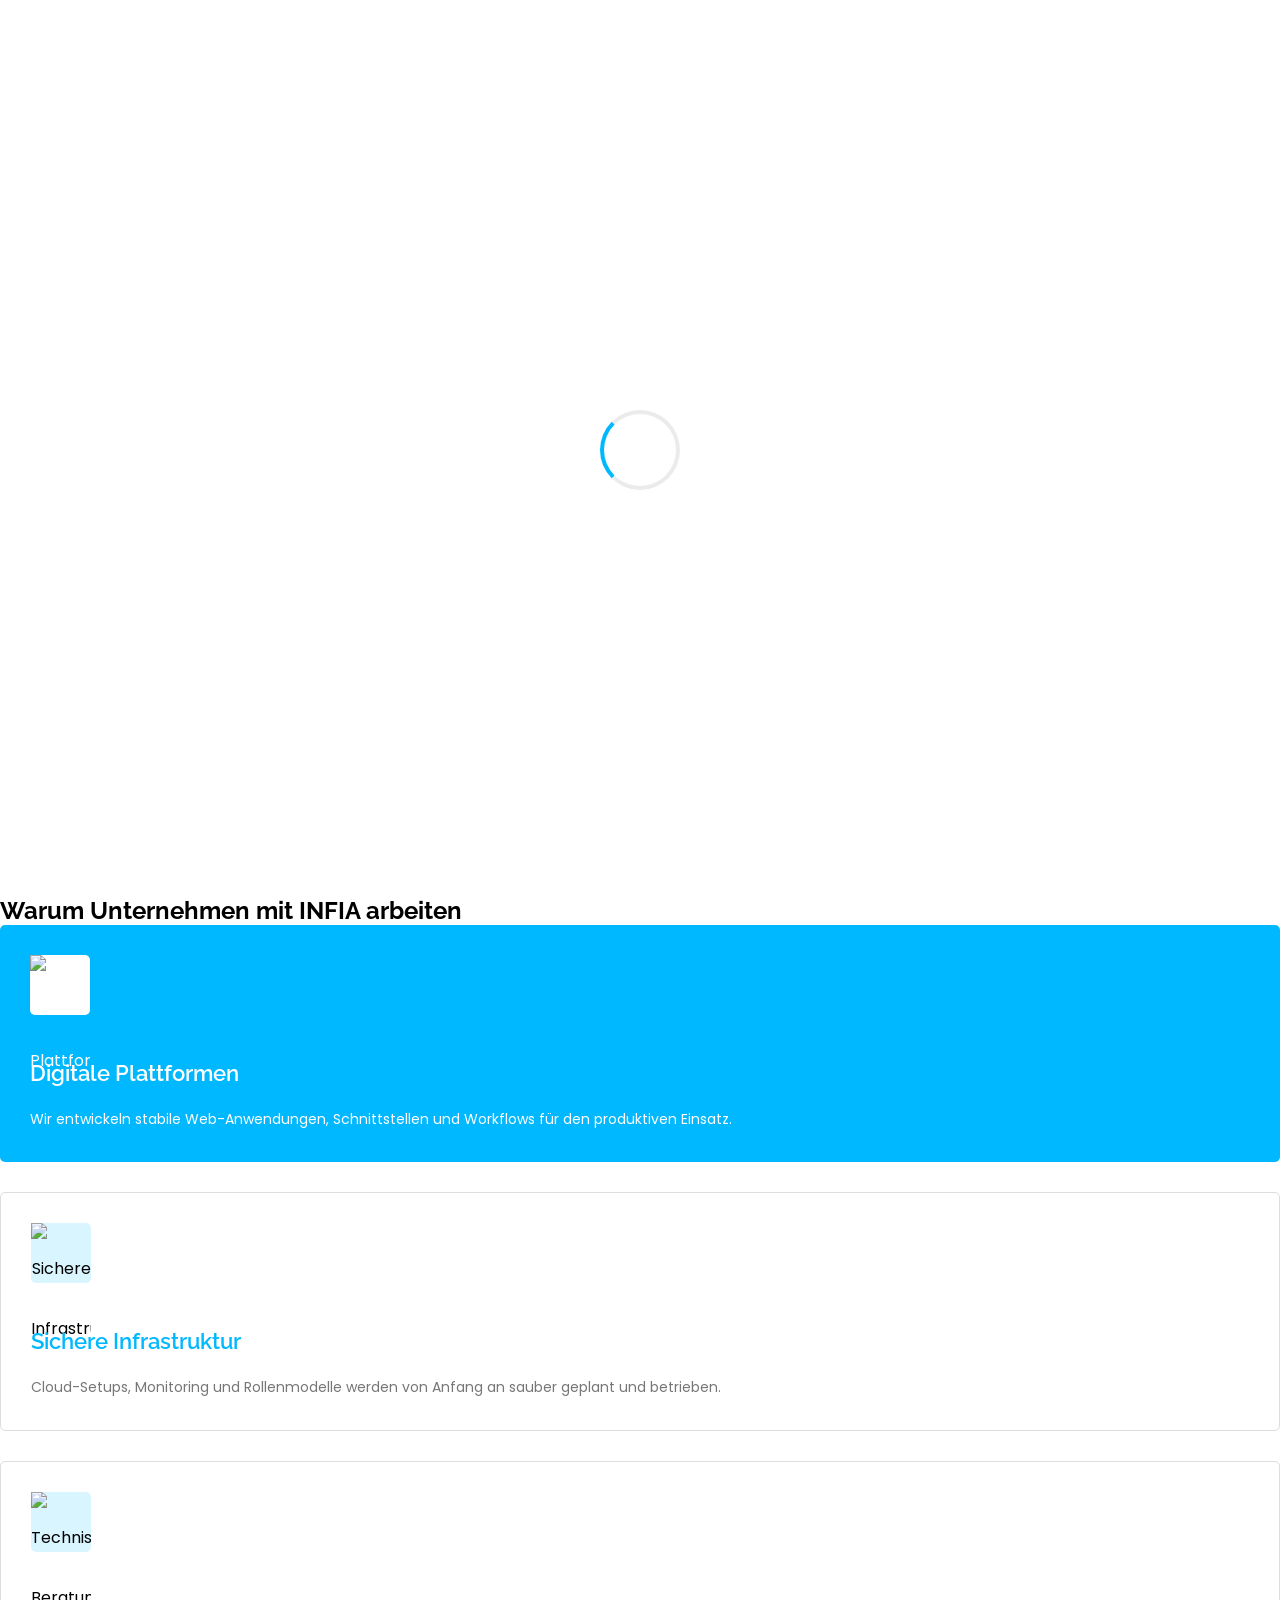
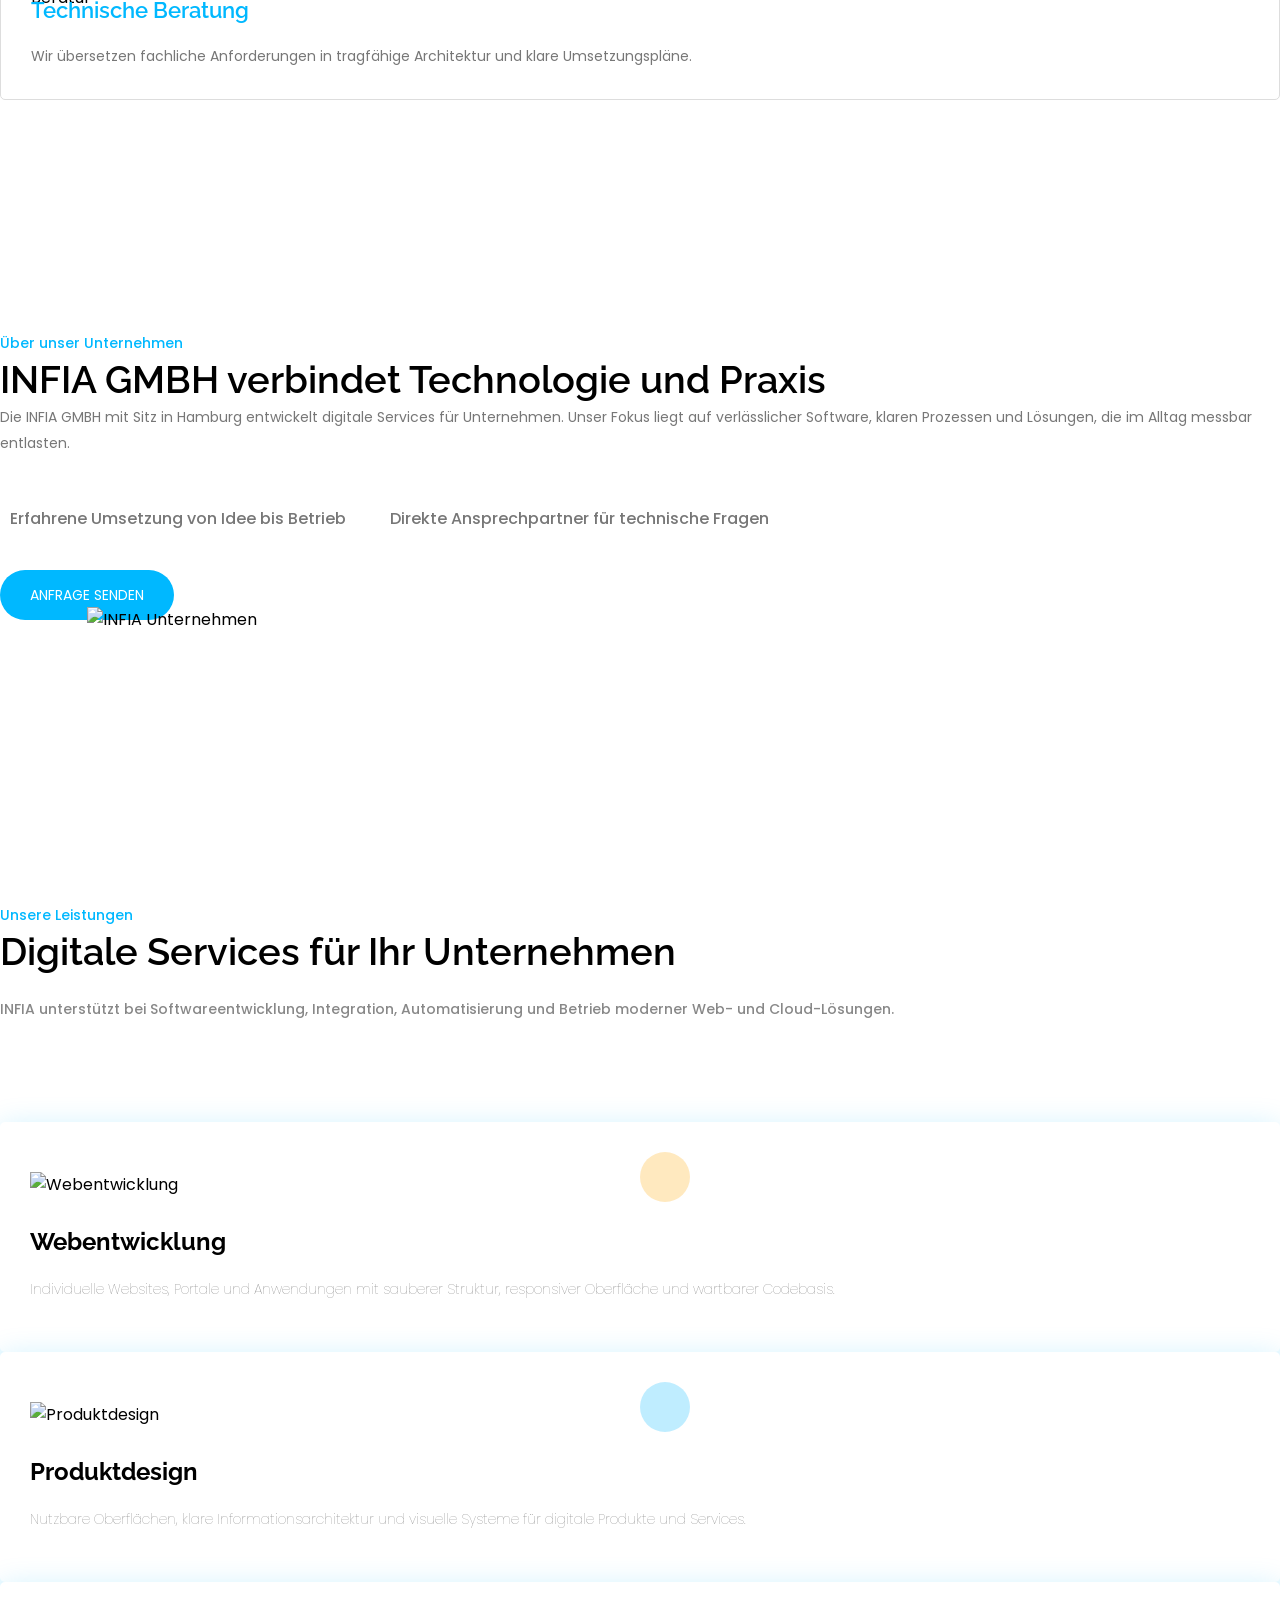
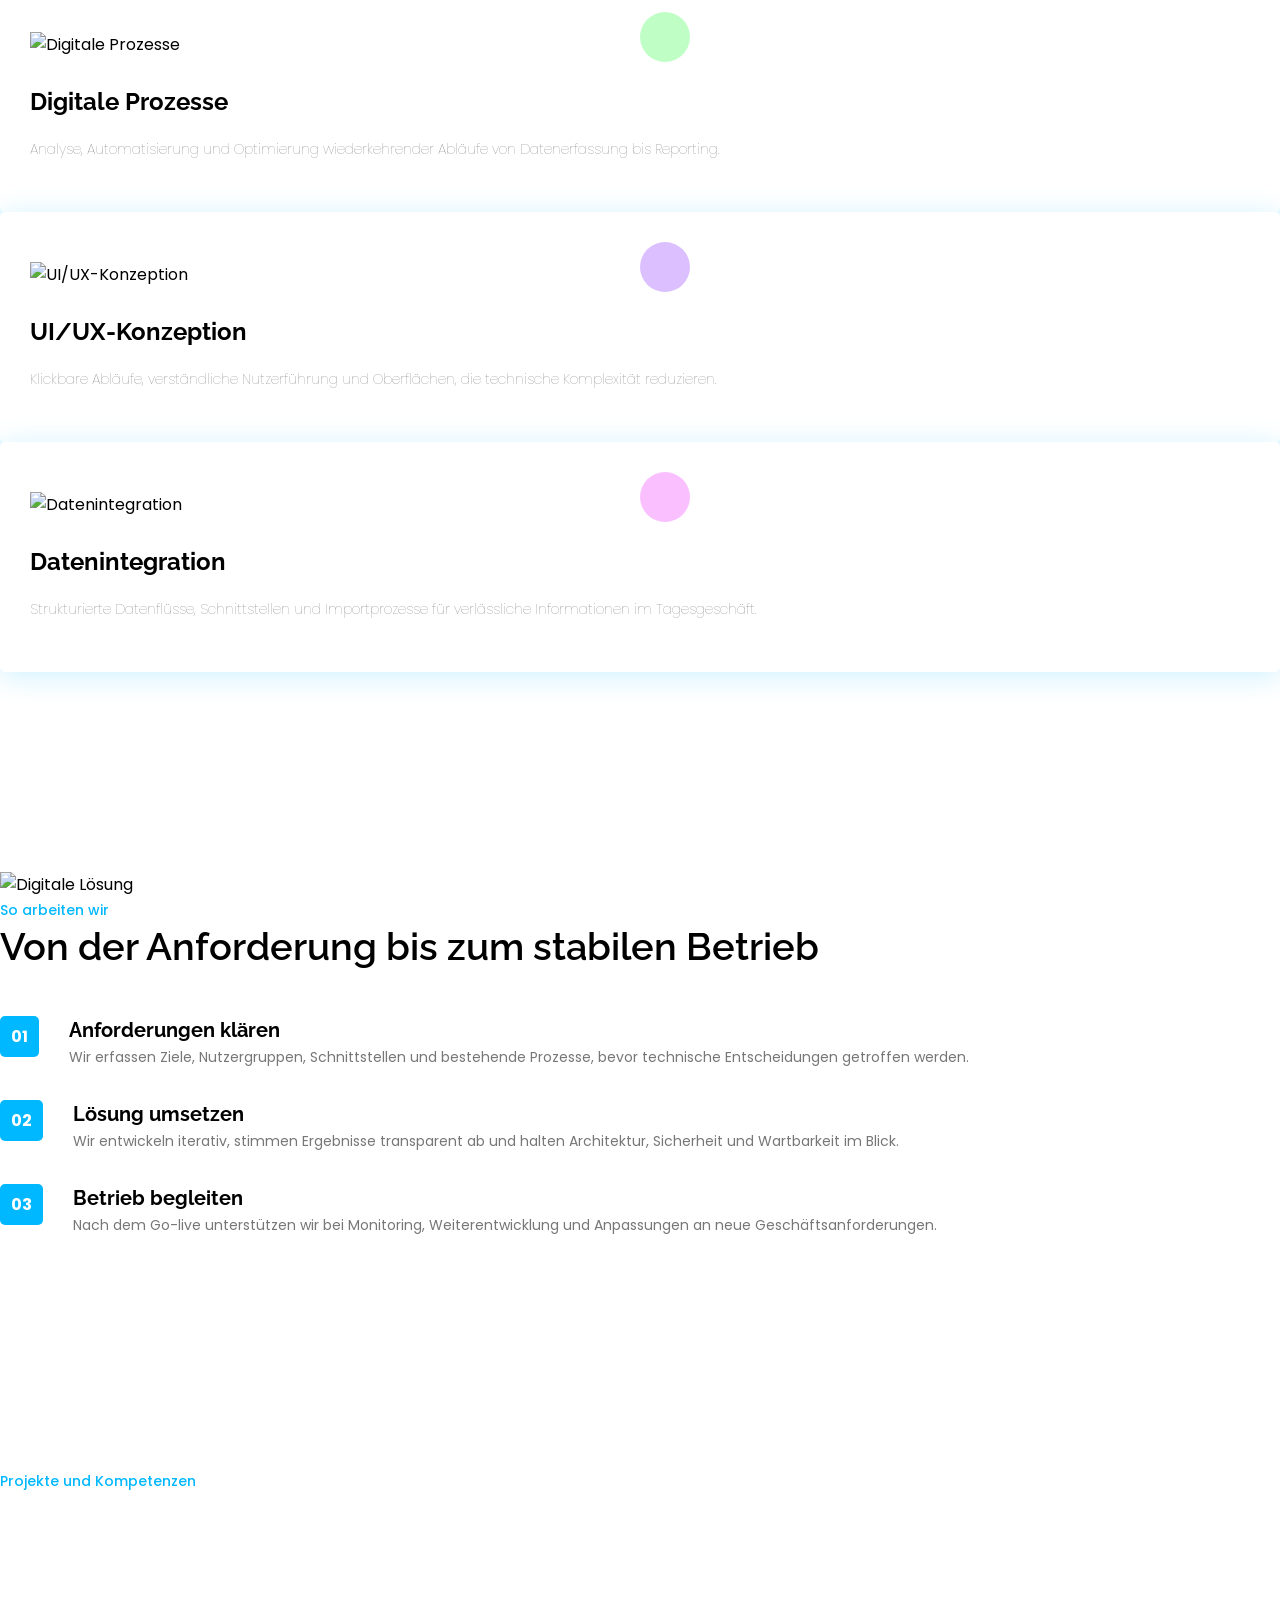
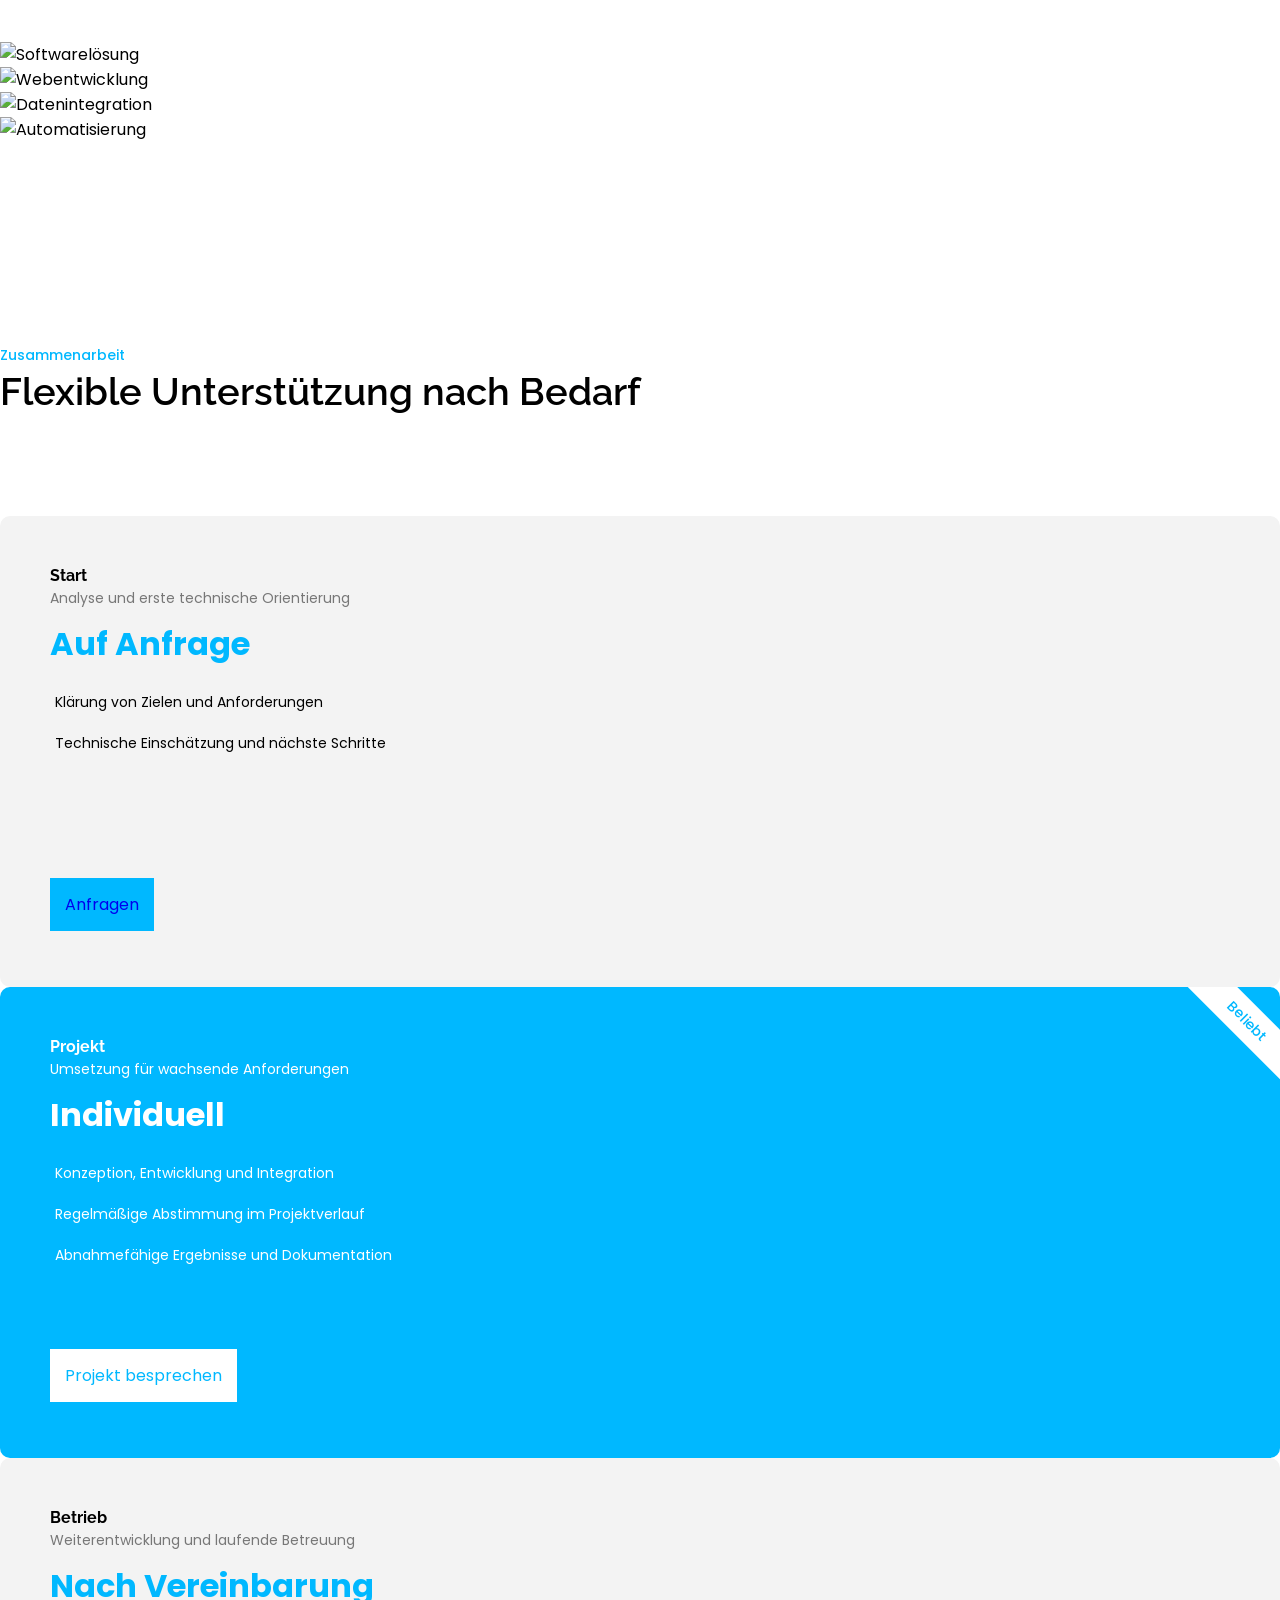
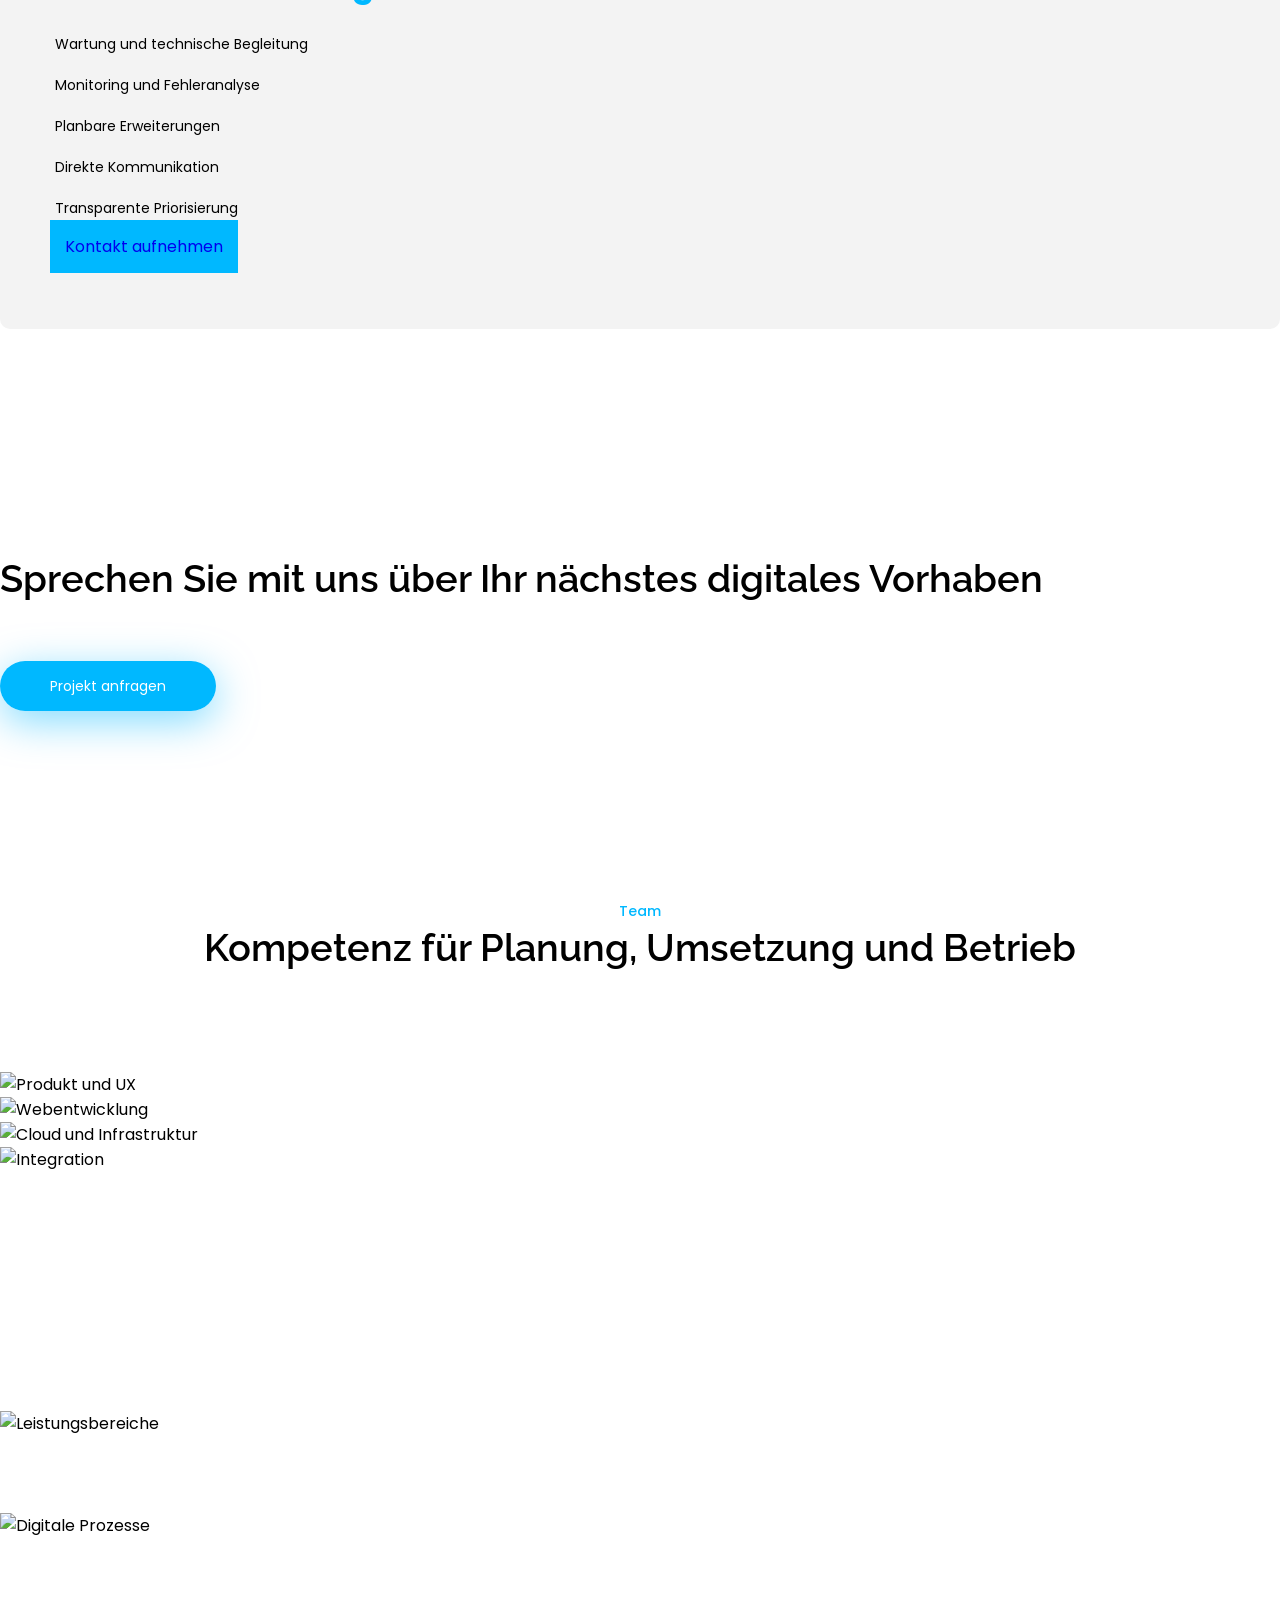
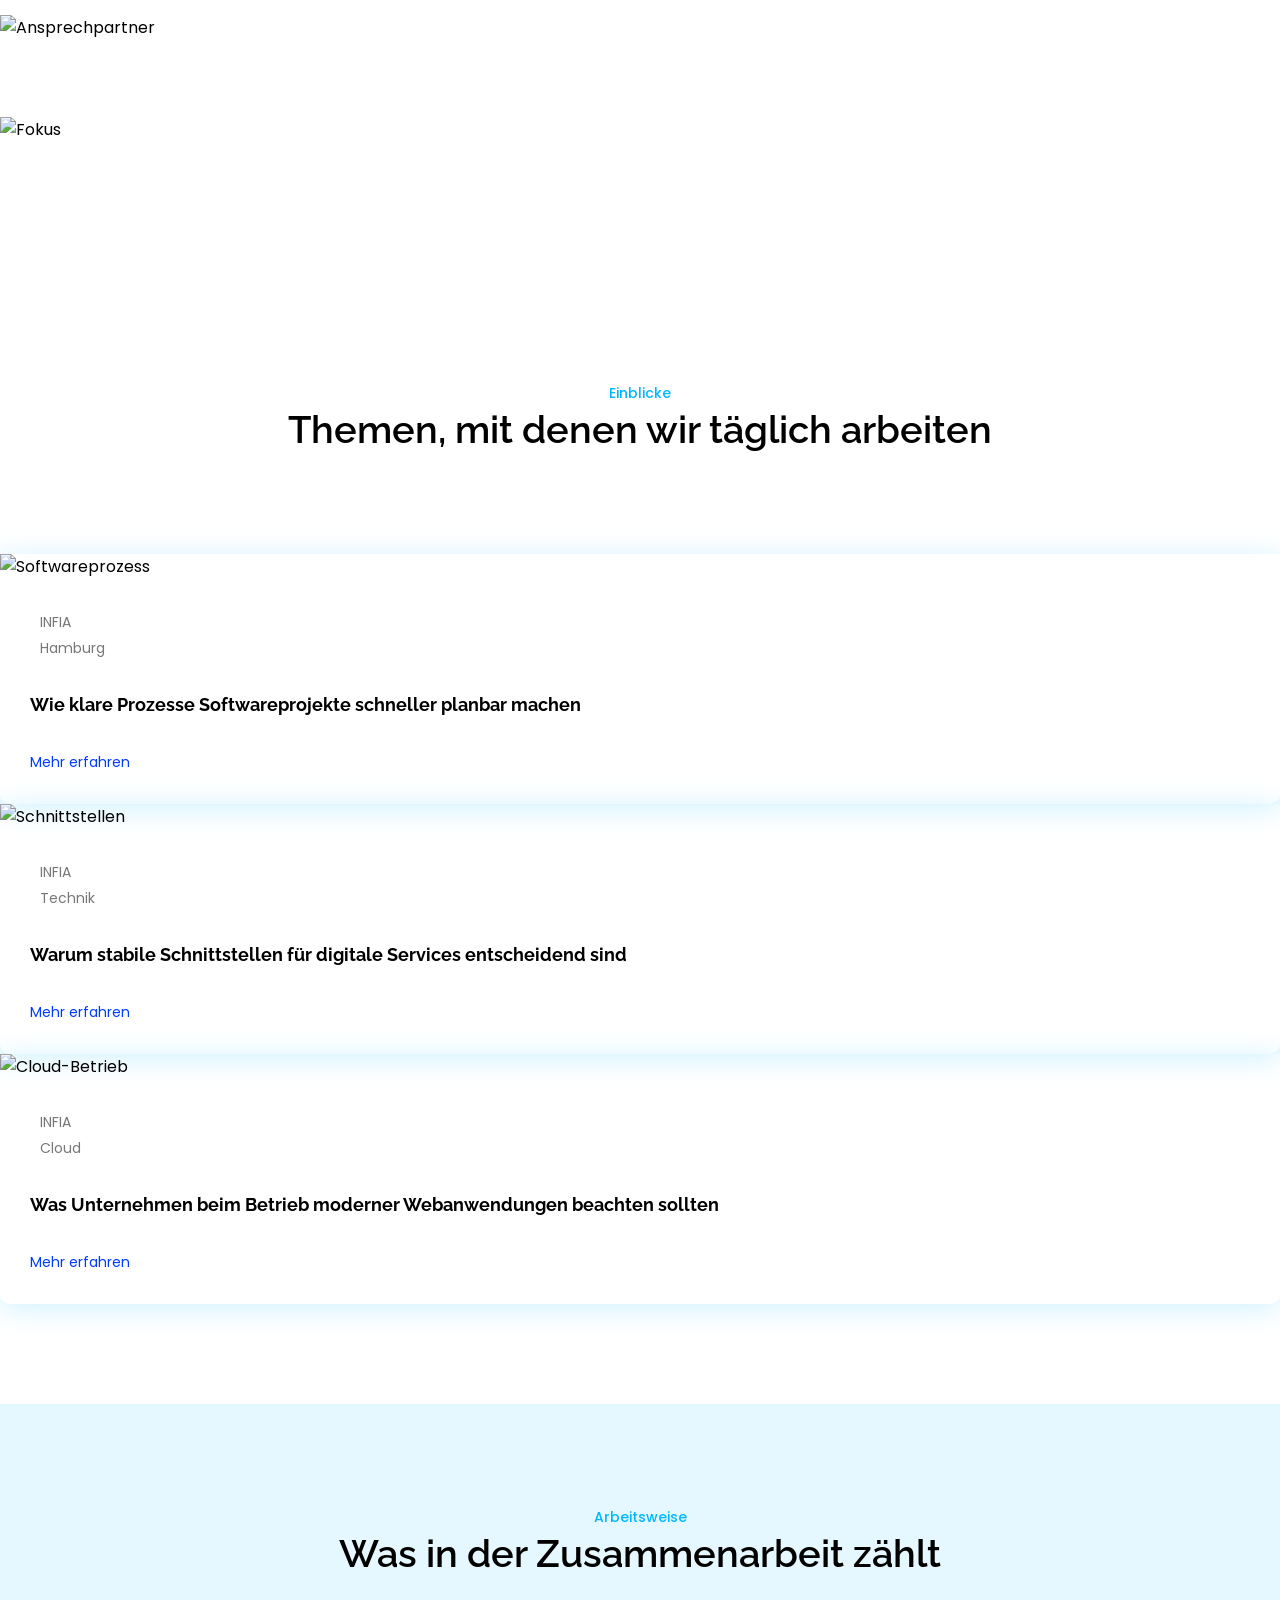
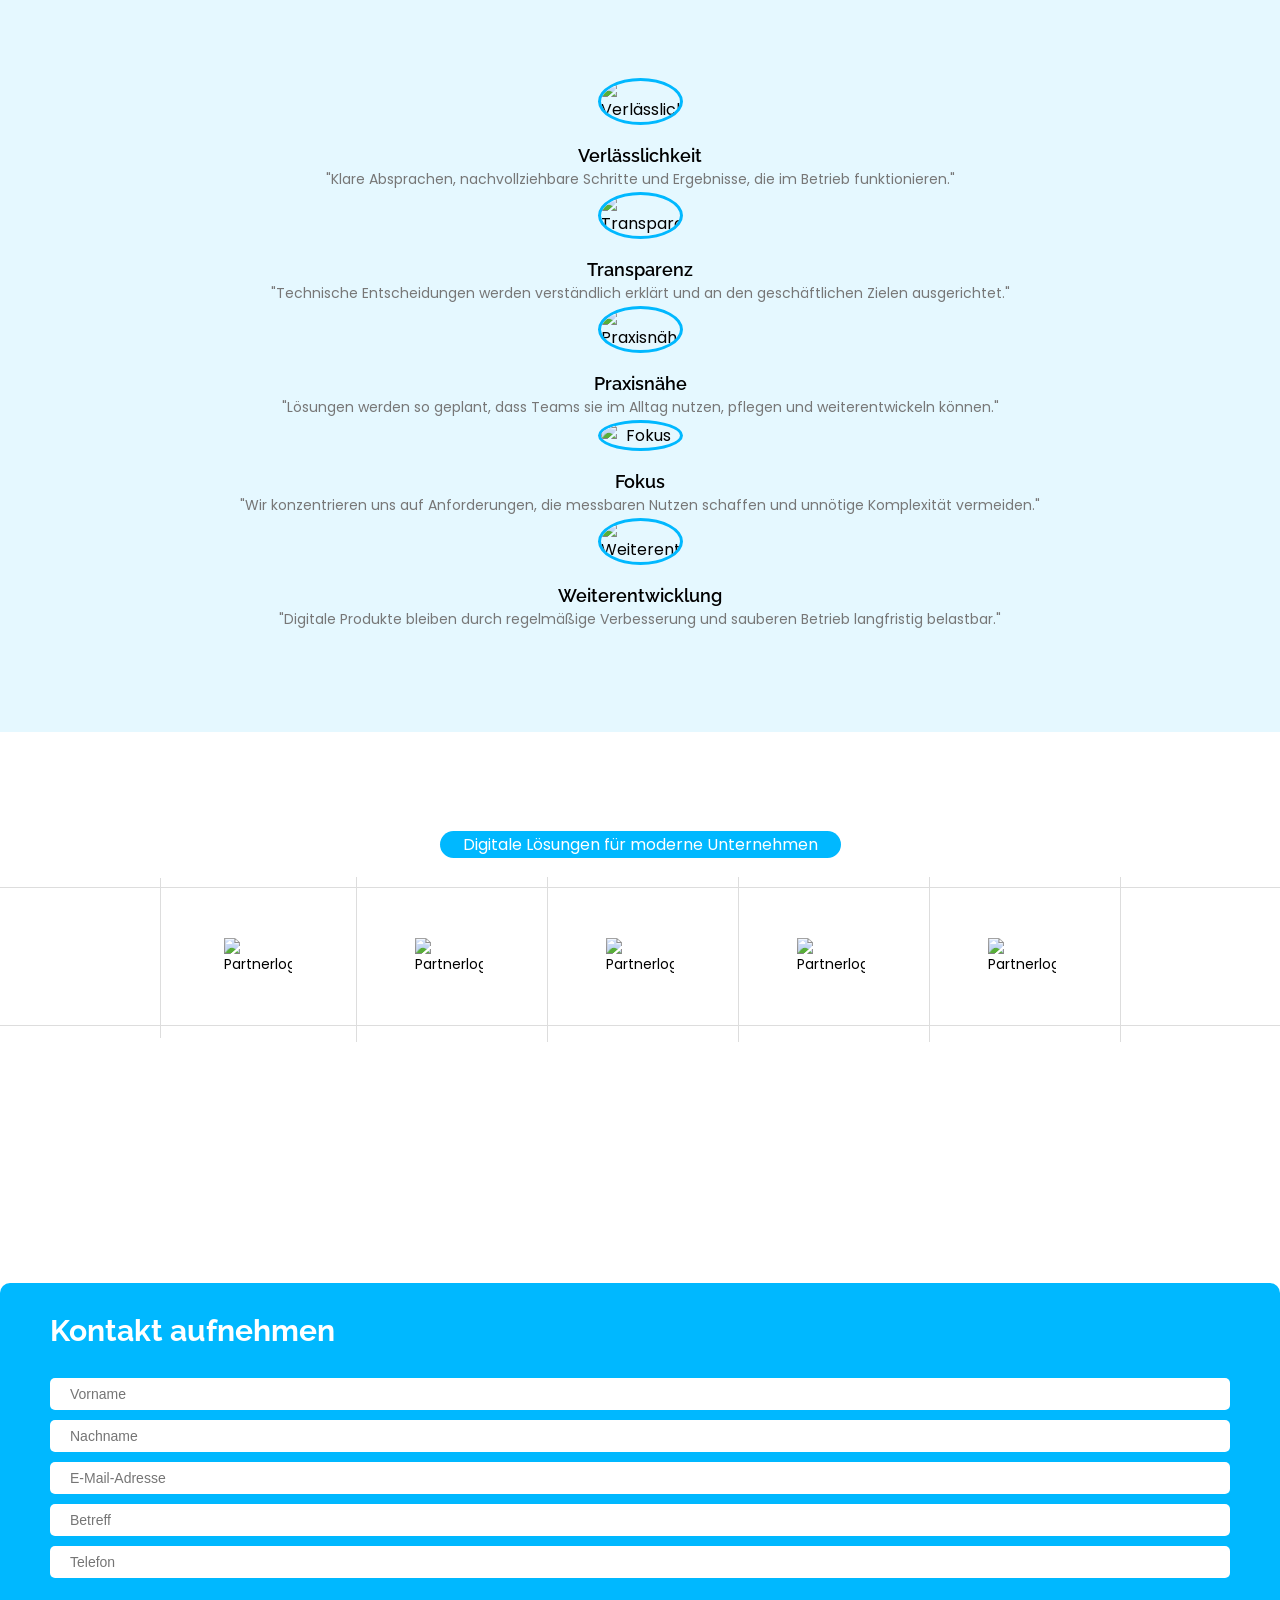
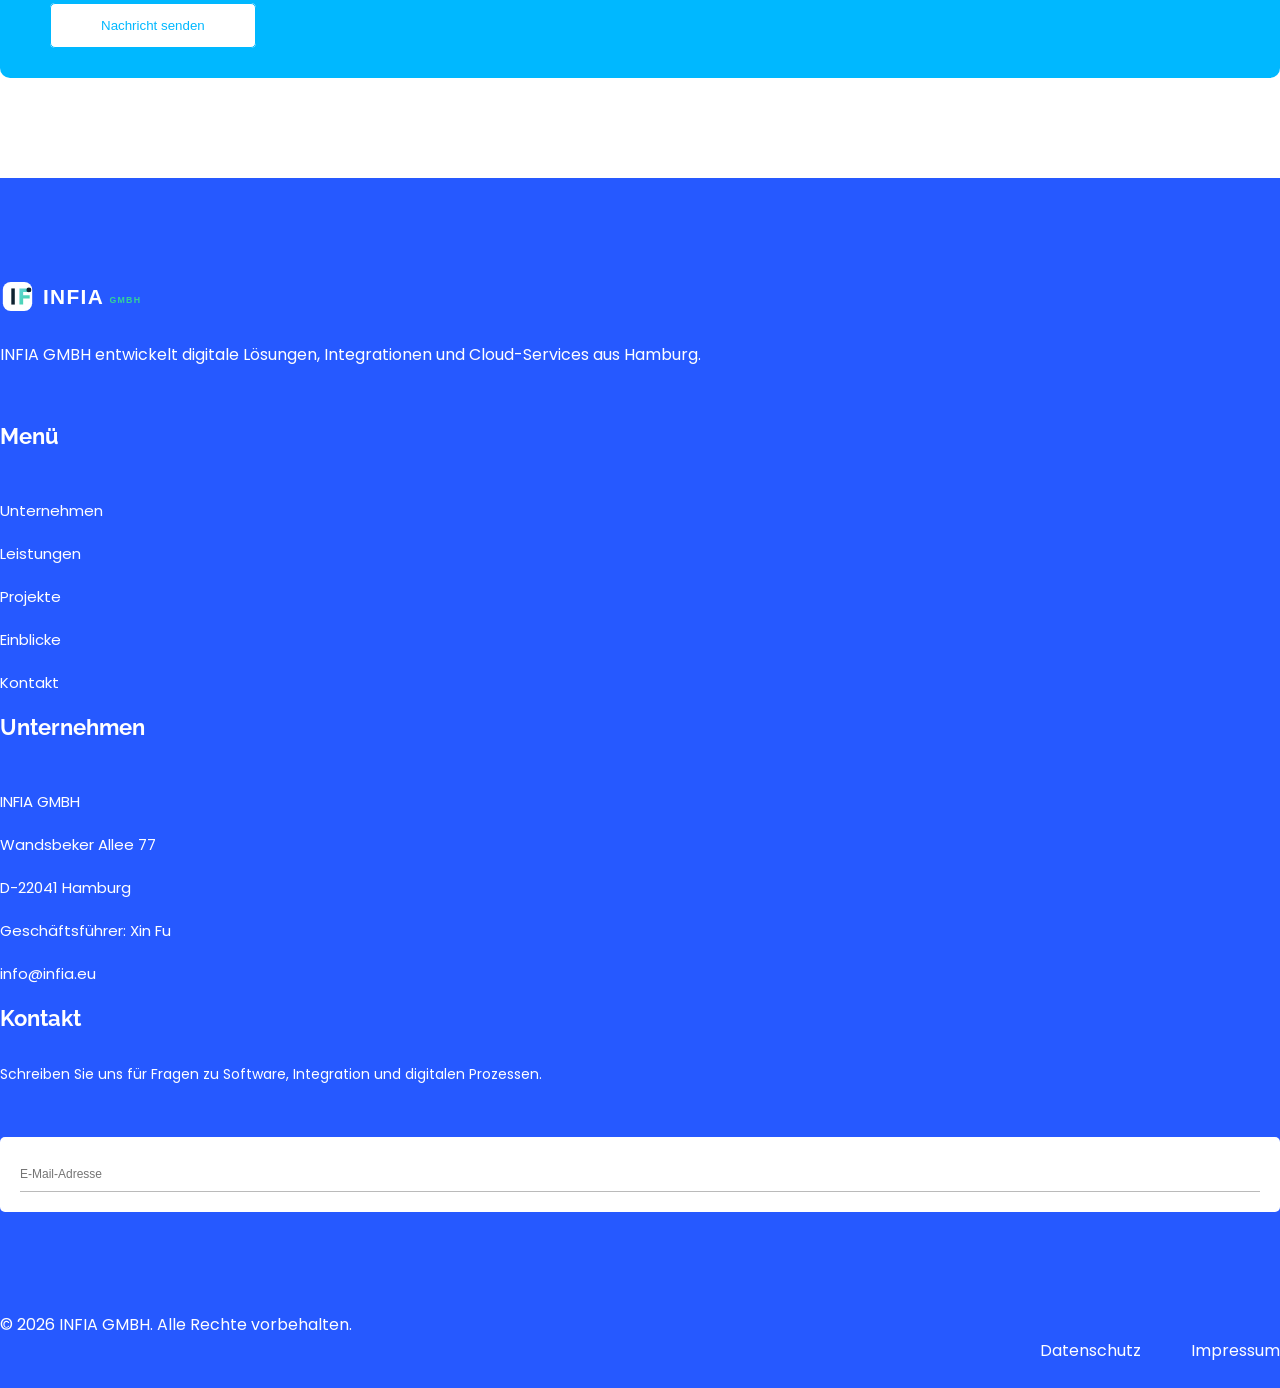
==== index.html @ f00751f2 "better" ====
<!DOCTYPE html>
<html lang="de">
	<head>
		<!-- Meta -->
		<meta charset="utf-8">
		<meta http-equiv="X-UA-Compatible" content="IE=edge">
		<meta name="viewport" content="width=device-width, initial-scale=1.0">
		<meta name="description" content="INFIA GMBH aus Hamburg entwickelt digitale Lösungen, Integrationen und Cloud-Services für moderne Unternehmensprozesse.">
		<meta name="keywords" content="INFIA GMBH, INFIA, IT Services, Softwareentwicklung, Hamburg">
		<meta name="author" content="INFIA GMBH">
		<title>INFIA GMBH | Digitale Lösungen aus Hamburg</title>
	    <link rel="icon" type="image/svg+xml" href="assets/img/favicon-infia.svg">
		<link rel="stylesheet" href="assets/css/bootstrap.min.css">
		<link rel="stylesheet" href="assets/css/owl.carousel.min.css">
		<link rel="stylesheet" href="assets/css/owl.theme.default.min.css">
		<link rel="stylesheet" href="assets/css/animate.min.css">
		<link rel="stylesheet" href="assets/font-awesome/css/all.min.css">
		<link rel="stylesheet" href="assets/css/lightbox.min.css">
		<link rel="stylesheet" href="assets/css/magnific-popup.css">
		<link rel="stylesheet" href="assets/css/responsive.css">
		<link rel="stylesheet" href="assets/css/style.css">
	</head>

 <body data-spy="scroll" data-offset="80">

	<!-- START PRELOADER -->
	<div class="preloader">
		<div class="status">
			<div class="status-mes"></div>
		</div>
	</div>
	 <!--  END PRELOADER -->

    <!-- navbar start -->
    <div class="navbar-section">
        <div class="container">
            <div class="row">
                <div class="top-bar">
                    <div class="col-md-8">
                        <div class="first-part">
                            <ul class="call">
                                <li>
                                    <p><i class="fa-solid fa-globe"></i> www.infia.eu</p>
                                </li>
                            </ul>
                            <ul class="map">
                                <li>
                                    <p><i class="fa-solid fa-location-dot"></i> Wandsbeker Allee 77, 22041 Hamburg</p>
                                </li>
                            </ul>
                            <ul class="map">
                                <li>
                                    <p><i class="fa-solid fa-envelope"></i> info@infia.eu</p>
                                </li>
                            </ul>
                        </div>
                    </div>
                    <div class="col-md-4">
                        <div class="second-part">
                            <ul class="icon">
                                <li>
                                    <p>Kontakt:</p>
                                </li>
                                <li>
                                     <a href="mailto:info@infia.eu"><i class="fa-solid fa-envelope"></i></a>
                                </li>
                                <li>
                                   <a href="https://www.infia.eu"><i class="fa-solid fa-globe"></i></a>
                                </li>
                                <li>
                                     <a href="#contact"><i class="fa-solid fa-location-dot"></i></a>
                                </li>
                            </ul>
                        </div>
                    </div>
                </div>
            </div>
        </div>
        <header class="header">
			<nav class="navbar navbar-expand-lg">
				<div class="container nav-bg">
					<a class="navbar-brand" href="index.html"><img src="assets/img/logo-infia.svg" alt="INFIA GMBH"></a>
					<button class="navbar-toggler" type="button" data-bs-toggle="collapse" data-bs-target="#navbarNav" aria-controls="navbarNav" aria-expanded="false" aria-label="Toggle navigation">
					  <span class="navbar-toggler-icon"></span>
					</button>
					<div class="collapse navbar-collapse" id="navbarNav">
					  <ul class="navbar-nav main_menu ms-auto">
						<li class="nav-item">
							<a class="nav-link" href="#hero_area" data-bs-toggle="collapse" data-bs-target=".navbar-collapse.show">Startseite</a>
						</li>
						<li class="nav-item">
							<a class="nav-link" href="#about-us" data-bs-toggle="collapse" data-bs-target=".navbar-collapse.show">Unternehmen</a>
						</li>
						
						<li class="nav-item">
							<a class="nav-link" href="#services" data-bs-toggle="collapse" data-bs-target=".navbar-collapse.show">Leistungen</a>
						</li>
						
						<li class="nav-item">
							<a class="nav-link" href="#portfolio" data-bs-toggle="collapse" data-bs-target=".navbar-collapse.show">Projekte</a>
						</li>
						
						<li class="nav-item">
							<a class="nav-link" href="#team" data-bs-toggle="collapse" data-bs-target=".navbar-collapse.show">Team</a>
						</li>
						
						<li class="nav-item">
							<a class="nav-link" href="#blog" data-bs-toggle="collapse" data-bs-target=".navbar-collapse.show">Einblicke</a>
						</li>
						
						<li class="nav-item">
							<a class="nav-link" href="#contact" data-bs-toggle="collapse" data-bs-target=".navbar-collapse.show">Kontakt</a>
						</li>
						</ul>
					</div>
					<a href="#" class="humber_menu">
						<img src="assets/img/humbergar.png" alt="Menü öffnen">
					</a>
				</div>
			</nav>
        </header>
		
		<div class="layer-drop"></div>
		<!--Appointment Box-->
		<div class="appointment-wrapper">
			<div class="appoint-box">
				<div class="cross-icon"><i class="fa-regular fa-circle-xmark"></i></div>
				<div class="title">
					<a class="site-logo site-title" href="index.html"><img src="assets/img/logo-infia.svg" alt="INFIA GMBH"></a>
					<div class="separator"></div>
				</div>
				<div class="contact-icon">
					<div class="single-contact">
						<h5>Unternehmenssitz</h5>
						<ul>
							<li><a href="#contact"><i class="fa fa-map"></i><span>Wandsbeker Allee 77, D-22041 Hamburg</span></a></li>
							<li><a href="https://www.infia.eu"><i class="fa fa-globe"></i><span>www.infia.eu</span></a></li>
							<li><a href="mailto:info@infia.eu"><i class="fa fa-envelope"></i><span>info@infia.eu</span></a></li>
						</ul>
					</div>
					<div class="quote-icons">
						<h5>Direktkontakt</h5>
						<ul>
							<li><a href="mailto:info@infia.eu"><i class="fa-solid fa-envelope"></i></a></li>
							<li><a href="https://www.infia.eu"><i class="fa-solid fa-globe"></i></a></li>
						</ul>
					</div>
				</div>
				<div class="row form-row">
					<form id="contactForm" method="POST" action="assets/contact.php" class="contact-form">
						<div class="col-md-12 inner-column col-sm-12 col-xs-12">
							<input type="text" id="name" name="name" class="form-control" placeholder="Name" required data-error="Bitte geben Sie Ihren Namen ein">
							<div class="help-block with-errors"></div>
							<input type="email" class="email form-control" id="email" name="email" placeholder="E-Mail" required data-error="Bitte geben Sie Ihre E-Mail-Adresse ein">
							<div class="help-block with-errors"></div>
							<input type="text" id="msg_subject" name="subject" class="form-control" placeholder="Betreff" required data-error="Bitte geben Sie einen Betreff ein">
							<div class="help-block with-errors"></div>
						</div>
						<div class="col-md-12 inner-column col-sm-12 col-xs-12">
							<textarea id="message" name="message" rows="7" placeholder="Nachricht" class="form-control" required data-error="Bitte schreiben Sie Ihre Nachricht"></textarea>
							<div class="help-block with-errors"></div>
							<div class="actions">
								<button class="form-button appoint_btn"><span class="btn-text">Senden</span></button>
							</div>
							<div id="msgSubmit" class="h3 hidden"></div> 
							<div class="clearfix"></div>
						</div>   
					</form>
				</div>
			</div>
		</div>
    </div>
    <!-- navbar end -->

    <!-- hero section start -->
    <div id="hero_area" class="hero-section">
        <div class="hero-section-text">
            <div class="big-title">
                <h3>DIGITALE LÖSUNGEN AUS HAMBURG</h3>
                <h1>Software, Cloud und <br> Prozesse für Ihr Wachstum</h1>
            </div>

            <a href="#about-us" class="slider_btn">
                Mehr erfahren
            </a>

        </div>
    </div>
    <!-- hero section end  -->

    <!-- feature section start  -->
    <section id="feature-section" class="section_padding">
        <div class="container">
            <div class="row">
                <div class="col-lg-3 col-sm-6">
                    <div class="section-title feature-title">
						<p><i class="fa-solid fa-arrow-right"></i> <i class="fa-solid fa-grip-lines-vertical"></i>
							Warum INFIA</p>
							
                        <h1>Warum Unternehmen mit INFIA arbeiten</h1>
                    </div>
                </div>
                 <div class="col-lg-3 col-sm-6">
                    <div class="feature-card active-feature-card">
                        <div class="feature_icon active">
                            <img src="assets/img/feature/1.png" alt="Digitale Plattformen">
                        </div>
                        <div class="feature_text">
                            <h5 class="active-feature-card-title">Digitale Plattformen</h5>
                            <p class="feature-card-text">Wir entwickeln stabile Web-Anwendungen, Schnittstellen und Workflows für den produktiven Einsatz.</p>
                        </div>
                    </div>
                </div>
                 <div class="col-lg-3 col-sm-6">
                    <div class="feature-card">
                        <div class="feature_icon">
                            <img src="assets/img/feature/2.png" alt="Sichere Infrastruktur">
                        </div>
                        <div class="feature_text">
                            <h5 class="feature-card-title">Sichere Infrastruktur</h5>
                            <p class="feature-card-text">Cloud-Setups, Monitoring und Rollenmodelle werden von Anfang an sauber geplant und betrieben.</p>
                        </div>
                    </div>
                </div>
                <div class="col-lg-3 col-sm-6">
                    <div class="feature-card">
                        <div class="feature_icon">
                            <img src="assets/img/feature/3.png" alt="Technische Beratung">
                        </div>
                        <div class="feature_text">
                            <h5 class="feature-card-title">Technische Beratung</h5>
                            <p class="feature-card-text">Wir übersetzen fachliche Anforderungen in tragfähige Architektur und klare Umsetzungspläne.</p>
                        </div>
                    </div>
                </div>
            </div>
        </div>
    </section>
    <!-- feature section end -->

    <!-- about secton start -->
    <section id="about-us" class="section_padding">
        <div class="container">
            <div class="row">
                <div class="col-lg-6 col-sm-12">
                    <div class="section-title about-title">
						<p><i class="fa-solid fa-arrow-right"></i> <i class="fa-solid fa-grip-lines-vertical"></i>
							Über unser Unternehmen</p>
                        <h2>INFIA GMBH verbindet Technologie und Praxis</h2>
                    </div>
                    <div class="about-text">
                        <p>Die INFIA GMBH mit Sitz in Hamburg entwickelt digitale Services für Unternehmen. Unser Fokus liegt auf verlässlicher Software, klaren Prozessen und Lösungen, die im Alltag messbar entlasten.</p>
                    </div>

                    <div class="about-us-icon">
                        <ul class="about-icon">
                            <li class="icon-1">
                                <i class="fa-solid fa-briefcase"></i>
                            </li>
                            <li class="about-icon-title">
                                <p>Erfahrene Umsetzung von Idee bis Betrieb</p>
                            </li>
                        </ul>

                        <ul class="about-icon">
                            <li class="icon-2">
                                <i class="fa-solid fa-circle-question"></i>
                            </li>
                            <li class="about-icon-title">
                                <p>Direkte Ansprechpartner für technische Fragen</p>
                            </li>
                        </ul>
                    </div>
                    <div class="about-us-button">
                        <a href="#contact" class="about-button">ANFRAGE SENDEN</a>
                    </div>
                </div>
				
                <div class="col-lg-6 col-sm-12">
                    <div class="about-bg">
                        <img src="assets/img/about-bg.png" alt="INFIA Unternehmen">
                        <a href="#" class="about_video">
                            <div class="play_btn" id="playButton">
								<svg xmlns="http://www.w3.org/2000/svg" width="61"
                                    height="61" viewBox="0 0 61 61" fill="none">
                                    <path
                                        d="M7.41254 49.6712C5.51254 47.4601 3.98754 44.9978 2.83754 42.2842C1.68754 39.5707 0.962537 36.7064 0.662537 33.6913H6.81254C7.11254 35.9023 7.66254 37.9998 8.46254 39.9837C9.26254 41.9677 10.3125 43.7898 11.6125 45.4501L7.41254 49.6712ZM0.662537 27.6611C1.06254 24.6461 1.81254 21.7817 2.91254 19.0682C4.01254 16.3546 5.51254 13.8923 7.41254 11.6812L11.6125 15.9023C10.3125 17.5606 9.26254 19.3827 8.46254 21.3687C7.66254 23.3546 7.11254 25.4521 6.81254 27.6611H0.662537ZM27.5125 60.6762C24.5125 60.3747 21.6755 59.6461 19.0015 58.4903C16.3275 57.3345 13.8645 55.8521 11.6125 54.043L15.8125 49.6712C17.5625 50.9777 19.4005 52.0581 21.3265 52.9124C23.2525 53.7667 25.3145 54.3446 27.5125 54.6461V60.6762ZM15.9625 11.6812L11.6125 7.30937C13.8625 5.50033 16.3255 4.01792 19.0015 2.86214C21.6775 1.70636 24.5645 0.977716 27.6625 0.676208V6.70636C25.4125 7.00787 23.3125 7.58576 21.3625 8.44003C19.4125 9.2943 17.6125 10.3747 15.9625 11.6812ZM23.1625 44.244V17.1084L44.1625 30.6762L23.1625 44.244ZM33.6625 60.6762V54.6461C39.7125 53.7918 44.7255 51.1033 48.7015 46.5807C52.6775 42.0581 54.6645 36.7566 54.6625 30.6762C54.6625 24.5958 52.6745 19.2943 48.6985 14.7717C44.7225 10.2491 39.7105 7.56063 33.6625 6.70636V0.676208C41.3625 1.53048 47.7875 4.79681 52.9375 10.4752C58.0875 16.1536 60.6625 22.8873 60.6625 30.6762C60.6625 38.4652 58.0875 45.1988 52.9375 50.8772C47.7875 56.5556 41.3625 59.8219 33.6625 60.6762Z"
                                        fill="white" />
                                </svg>
							</div>
                        </a>
                    </div>
                </div>
            </div>
        </div>
    </section>
    <!-- about secton end -->

    <!-- service section start  -->
    <section id="services" class="section_padding">
        <div class="container">
            <div class="row">
				<div class="col-lg-4 col-md-6 col-col-12">
                    <div class="section-title service-section-title">
						<p>
							<i class="fa-solid fa-arrow-right"></i>
							<i class="fa-solid fa-grip-lines-vertical"></i>
							Unsere Leistungen
						</p>
                        <h2>Digitale Services für Ihr Unternehmen</h2>
                        <p class="section-text">INFIA unterstützt bei Softwareentwicklung, Integration, Automatisierung und Betrieb moderner Web- und Cloud-Lösungen.</p>
                    </div>
                </div>
				
                <div class="col-lg-4 col-md-6 col-col-12">
                    <div class="service-card">
                        <div class="service-img circle_bg_1 d-flex align-items-center justify-content-center">
                            <img src="assets/img/service/1.png" alt="Webentwicklung">
                        </div>
                        <div class="feature_text">
                            <div class="service-card-title text-center">
                                <h5>Webentwicklung</h5>
                            </div>

                            <p class="service-card-text text-center">
                                Individuelle Websites, Portale und Anwendungen mit sauberer Struktur, responsiver Oberfläche und wartbarer Codebasis.
                            </p>
                        </div>
                    </div>
                </div>
               <div class="col-lg-4 col-md-6 col-col-12">
                    <div class="service-card">
                        <div class="service-img  circle_bg_2  d-flex align-items-center justify-content-center">
                            <img src="assets/img/service/2.png" alt="Produktdesign">
                        </div>
                        <div class="feature_text">
                            <div class="service-card-title text-center">
                                <h5>Produktdesign</h5>
                            </div>

                            <p class="service-card-text text-center">
                                Nutzbare Oberflächen, klare Informationsarchitektur und visuelle Systeme für digitale Produkte und Services.
                            </p>
                        </div>
                    </div>
                </div>

               <div class="col-lg-4 col-md-6 col-col-12">
                    <div class="service-card">
                        <div class="service-img  circle_bg_3 d-flex align-items-center justify-content-center">
                            <img src="assets/img/service/3.png" alt="Digitale Prozesse">
                        </div>
                        <div class="feature_text">
                            <div class="service-card-title text-center">
                                <h5>Digitale Prozesse</h5>
                            </div>
                            <p class="service-card-text text-center">
                                Analyse, Automatisierung und Optimierung wiederkehrender Abläufe von Datenerfassung bis Reporting.
                            </p>
                        </div>
                    </div>
                </div>

                <div class="col-lg-4 col-md-6 col-col-12">
                    <div class="service-card">
                        <div class="service-img  circle_bg_4 d-flex align-items-center justify-content-center">
                            <img src="assets/img/service/4.png" alt="UI/UX-Konzeption">
                        </div>
                        <div class="feature_text">
                            <div class="service-card-title text-center">
                                <h5>UI/UX-Konzeption</h5>
                            </div>
                            <p class="service-card-text text-center">
                                Klickbare Abläufe, verständliche Nutzerführung und Oberflächen, die technische Komplexität reduzieren.
                            </p>
                        </div>
                    </div>
                </div>

               <div class="col-lg-4 col-md-6 col-col-12">
                    <div class="service-card">
                        <div class="service-img  circle_bg_5 d-flex align-items-center justify-content-center">
                            <img src="assets/img/service/5.png" alt="Datenintegration">
                        </div>
                        <div class="feature_text">
                            <div class="service-card-title text-center">
                                <h5>Datenintegration</h5>
                            </div>
                            <p class="service-card-text text-center">
                                Strukturierte Datenflüsse, Schnittstellen und Importprozesse für verlässliche Informationen im Tagesgeschäft.
                            </p>
                        </div>
                    </div>
                </div>
            </div>
        </div>
    </section>
    <!-- service section end  -->

    <!-- solution section start -->
    <section id="solution-section" class="section_padding">
        <div class="container">
            <div class="row">
                <div class="col-lg-6 col-sm-12">
                    <div class="solution-bg">
                        <div class="solution-bg-border">
                            <img src="assets/img/solution-bg.png" alt="Digitale Lösung">
                            <div class="solution-img-box"></div>
                        </div>
                    </div>
                </div>
				
                 <div class="col-lg-6 col-sm-12">
                    <div class="section-title solution-section-title">
						<p><i class="fa-solid fa-arrow-right"></i> <i class="fa-solid fa-grip-lines-vertical"></i>
							So arbeiten wir</p>
                        <h2>Von der Anforderung bis zum stabilen Betrieb</h2>
                    </div>

                    <div class="solution-section-text">
                        <div class="quality-service-chart">
                            <ol>
                                <li>
                                    <div class="number">01</div>
                                    <div class="service-name">
                                        <h5>Anforderungen klären</h5>
                                        <p>
                                            Wir erfassen Ziele, Nutzergruppen, Schnittstellen und bestehende Prozesse, bevor technische Entscheidungen getroffen werden.
                                        </p>
                                    </div>
                                </li>
                                <li>
                                    <div class="number">02</div>
                                    <div class="service-name">
                                        <h5>Lösung umsetzen</h5>
                                        <p>
                                            Wir entwickeln iterativ, stimmen Ergebnisse transparent ab und halten Architektur, Sicherheit und Wartbarkeit im Blick.
                                        </p>
                                    </div>
                                </li>
                                <li>
                                    <div class="number">03</div>
                                    <div class="service-name">
                                        <h5>Betrieb begleiten</h5>
                                        <p>
                                            Nach dem Go-live unterstützen wir bei Monitoring, Weiterentwicklung und Anpassungen an neue Geschäftsanforderungen.
                                        </p>
                                    </div>
                                </li>
                            </ol>
                        </div>
                    </div>
                </div>
            </div>
        </div>
    </section>
    <!-- solution section end -->

    <!-- portfolio section start  -->
    <section id="portfolio" class="section_padding">
        <div class="container">
            <div class="section-title portfolio-section-title">
				<p><i class="fa-solid fa-arrow-right"></i> <i class="fa-solid fa-grip-lines-vertical"></i>
					Projekte und Kompetenzen</p>
                <h2>Digitale Lösungen mit klarem Nutzen</h2>
            </div>

            <div class="portfolio-images">
                <div class="row">
					<div class="col-lg-3 col-sm-6">
                        <div class="portfolio-card">
                            <div class="portfolio-card-overlay">
                              <a href="assets/img/port-1.png" data-lightbox="image-1" data-title="Projekt"><i class="fa-solid fa-search"></i></a>
                                <div class="overlay-text">
                                    <p>Softwarelösung</p>
                                    <p>Produktdesign</p>
                                </div>
                            </div>

                            <img src="assets/img/port-1.png" class="card-img-top" alt="Softwarelösung">
                        </div>
                    </div>
					
                    <div class="col-lg-3 col-sm-6">
                        <div class="portfolio-card">
                            <div class="portfolio-card-overlay ">
                                <a href="assets/img/port-2.png" data-lightbox="image-1" data-title="Projekt"><i class="fa-solid fa-search"></i></a>
                                <div class="overlay-text">
                                    <p>IT-Lösung</p>
                                    <p>Webentwicklung</p>
                                </div>
                            </div>

                            <img src="assets/img/port-2.png" class="card-img-top" alt="Webentwicklung">
                        </div>
                    </div> 
					
                    <div class="col-lg-3 col-sm-6">
                        <div class="portfolio-card">
                            <div class="portfolio-card-overlay ">
                                 <a href="assets/img/port-3.png" data-lightbox="image-1" data-title="Projekt"><i class="fa-solid fa-search"></i></a>
                                <div class="overlay-text">
                                    <p>Integration</p>
                                    <p>Datenprozesse</p>
                                </div>
                            </div>

                            <img src="assets/img/port-3.png" class="card-img-top" alt="Datenintegration">
                        </div>
                    </div>
					
					<div class="col-lg-3 col-sm-6">
                        <div class="portfolio-card">
                            <div class="portfolio-card-overlay ">
                                 <a href="assets/img/port-4.png" data-lightbox="image-1" data-title="Projekt"><i class="fa-solid fa-search"></i></a>
                                <div class="overlay-text">
                                    <p>Automatisierung</p>
                                    <p>Digitale Prozesse</p>
                                </div>
                            </div>
                            <img src="assets/img/port-4.png" class="card-img-top" alt="Automatisierung">
                        </div>
                    </div>
                </div>
            </div>
        </div>
    </section>
    <!-- portfolio section end -->

    <!-- price table section start -->
    <section id="pricing" class="section_padding">
		<div class="container">
			<div class="section-title price-table-title text-center">
				<p><i class="fa-solid fa-arrow-right"></i> <i class="fa-solid fa-grip-lines-vertical"></i>
					Zusammenarbeit</p>
				<h2>Flexible Unterstützung nach Bedarf</h2>
			</div>

			<div class="row">
				<div class="col-lg-4 col-sm-6">
					<div class="price-card">
						<div class="price-card-header">
							<h4>Start</h4>
							<p>Analyse und erste technische Orientierung</p>
							<p class="price">Auf Anfrage</p>
						</div>
						<div class="price-card-body">

							<ul class="list-unstyled basic_list">
								<li><i class="fa-regular fa-circle-check"></i>Klärung von Zielen und Anforderungen</li>
								<li><i class="fa-regular fa-circle-check"></i>Technische Einschätzung und nächste Schritte</li>
							</ul>
							<a href="#contact" class="btn btn-primary price-btn">Anfragen</a>
						</div>
					</div>
				</div>
				
				<div class="col-lg-4 col-sm-6">
					<div class="price-card active-price-card">
						<div class="price-card-header">
							<span class="featured">Beliebt</span>
							<h4>Projekt</h4>
							<p>Umsetzung für wachsende Anforderungen</p>
							<p class="price">Individuell</p>
						</div>
						<div class="price-card-body">
							<ul class="list-unstyled active-list-unstyled basic_list">
								<li><i class="fa-regular fa-circle-check"></i>Konzeption, Entwicklung und Integration</li>
								<li><i class="fa-regular fa-circle-check"></i>Regelmäßige Abstimmung im Projektverlauf</li>
								<li><i class="fa-regular fa-circle-check"></i>Abnahmefähige Ergebnisse und Dokumentation</li>
							</ul>
							<a href="#contact" class="btn btn-primary price-btn active-price-btn">Projekt besprechen</a>
						</div>
					</div>
				</div>
				
				<div class="col-lg-4 col-sm-6">
					<div class="price-card">
						<div class="price-card-header">
							<h4>Betrieb</h4>
							<p>Weiterentwicklung und laufende Betreuung</p>
							<p class="price">Nach Vereinbarung</p>
						</div>
						<div class="price-card-body">
							<ul class="list-unstyled basic_list">
								<li><i class="fa-regular fa-circle-check"></i>Wartung und technische Begleitung</li>
								<li><i class="fa-regular fa-circle-check"></i>Monitoring und Fehleranalyse</li>
								<li><i class="fa-regular fa-circle-check"></i>Planbare Erweiterungen</li>
								<li><i class="fa-regular fa-circle-check"></i>Direkte Kommunikation</li>
								<li><i class="fa-regular fa-circle-check"></i>Transparente Priorisierung</li>
							</ul>
							<a href="#contact" class="btn btn-primary price-btn">Kontakt aufnehmen</a>
						</div>
					</div>
				</div>
			</div>
        </div>
    </section>
    <!-- price table section start -->

    <!-- start appntment -->
    <section id="appontment">
        <div class="container appontment-container">
            <div class="row text-light">
                <div class="col-md-6">
                    <div class="section-title appontment-title text-light">
						<p>
							<i class="fa-solid fa-arrow-right"></i>
							<i class="fa-solid fa-grip-lines-vertical"></i> 
							 Kontakt aufnehmen
						</p>
                        <h2>Sprechen Sie mit uns über Ihr nächstes digitales Vorhaben</h2>
                    </div>
                </div>
                <div class="col-md-6 text-center">
                    <div class="appontment-button">
                        <a href="#contact">Projekt anfragen</a>
                    </div>
                </div>
            </div>
        </div>
    </section>
    <!-- end appntment -->
	
    <!-- member section start -->
    <section id="team" class="section_padding">
		<div class="container">
			<div class="section-title team-member-title">
				<p>
					<i class="fa-solid fa-arrow-right"></i>
					<i class="fa-solid fa-grip-lines-vertical"></i>
					Team
				</p>
				<h2>Kompetenz für Planung, Umsetzung und Betrieb</h2>
			</div>
			
			<div class="row">
				<div class="col-lg-3 col-md-6 col-12">
					<div class="member-card">
						<div class="member-card-img">
							<img src="assets/img/members/1.jpg" alt="Produkt und UX">
						</div>
						<div class="overlay">
							<ul class="social-links">
								<li><a href="mailto:info@infia.eu" class="social-link"><i class="fa-solid fa-envelope"></i></a></li>
								<li><a href="https://www.infia.eu" class="social-link"><i class="fa-solid fa-globe"></i></a></li>
							</ul>
						</div>
						<div class="member-card-bottom">
							<div class="member-name">
								<h4>Produkt & UX</h4>
								<small>Nutzerführung und Oberflächen</small>
							</div>
						</div>
					</div>
				</div>
				<div class="col-lg-3 col-md-6 col-12">
					<div class="member-card">
						<div class="member-card-img">
							<img src="assets/img/members/2.jpg" alt="Webentwicklung">
						</div>
						<div class="overlay">
							<ul class="social-links">
								<li><a href="mailto:info@infia.eu" class="social-link"><i class="fa-solid fa-envelope"></i></a></li>
								<li><a href="https://www.infia.eu" class="social-link"><i class="fa-solid fa-globe"></i></a></li>
							</ul>
						</div>
						<div class="member-card-bottom">
							<div class="member-name">
								<h4>Webentwicklung</h4>
								<small>Frontend und Backend</small>
							</div>
						</div>
					</div>
				</div>
				<div class="col-lg-3 col-md-6 col-12">
					<div class="member-card">
						<div class="member-card-img">
							<img src="assets/img/members/3.jpg" alt="Cloud und Infrastruktur">
						</div>
						<div class="overlay">
							<ul class="social-links">
								<li><a href="mailto:info@infia.eu" class="social-link"><i class="fa-solid fa-envelope"></i></a></li>
								<li><a href="https://www.infia.eu" class="social-link"><i class="fa-solid fa-globe"></i></a></li>
							</ul>
						</div>
						<div class="member-card-bottom">
							<div class="member-name">
								<h4>Cloud & Infrastruktur</h4>
								<small>Betrieb und Skalierung</small>
							</div>
						</div>
					</div>
				</div>
				<div class="col-lg-3 col-md-6 col-12">
					<div class="member-card">
						<div class="member-card-img">
							<img src="assets/img/members/4.jpg" alt="Integration">
						</div>
						<div class="overlay">
							<ul class="social-links">
								<li><a href="mailto:info@infia.eu" class="social-link"><i class="fa-solid fa-envelope"></i></a></li>
								<li><a href="https://www.infia.eu" class="social-link"><i class="fa-solid fa-globe"></i></a></li>
							</ul>
						</div>
						<div class="member-card-bottom">
							<div class="member-name">
								<h4>Integration</h4>
								<small>Schnittstellen und Datenflüsse</small>
							</div>
						</div>
					</div>
				</div>
			</div>
		</div>
    </section>
    <!-- member section end -->

    <!-- counter start -->
    <div id="counter_area">
        <div class="container">
            <div class="row">
                <div class="col-lg-3 col-sm-6">
                    <div class="counter">
                        <ul class="single_counter">
                            <li class="icon">
                                <img src="assets/img/counter/1.png" alt="Leistungsbereiche">
                            </li>
                            <li class="single_counter_title">
                                <h3 class="count">4</h3>
                                <small>LEISTUNGSBEREICHE</small>
                            </li>
                        </ul>
                    </div>
                </div>


               <div class="col-lg-3 col-sm-6">
                    <div class="counter">
                        <ul class="single_counter">
                            <li class="icon">
                                <img src="assets/img/counter/2.png" alt="Digitale Prozesse">
                            </li>
                            <li class="single_counter_title">
                                <h3 class="count">24</h3>
                                <small>DIGITALE PROZESSE</small>
                            </li>
                        </ul>
                    </div>
                </div>


                <div class="col-lg-3 col-sm-6">
                    <div class="counter">
                        <ul class="single_counter">
                            <li class="icon">
                                <img src="assets/img/counter/3.png" alt="Ansprechpartner">
                            </li>
                            <li class="single_counter_title">
                                <h3 class="count">1</h3>
                                <small>ANSPRECHPARTNER</small>
                            </li>
                        </ul>
                    </div>
                </div>

                <div class="col-lg-3 col-sm-6">
                    <div class="counter">
                        <ul class="single_counter">
                            <li class="icon">
                                <img src="assets/img/counter/4.png" alt="Fokus">
                            </li>
                            <li class="single_counter_title">
                                <h3 class="count">100</h3>
                                <small>PROZENT FOKUS</small>
                            </li>
                        </ul>
                    </div>
                </div>
            </div>
        </div>
    </div>
    <!-- counter  end-->

    <!-- blog section start  -->
    <section id="blog" class="section_padding">
        <div class="container">
			<div class="section-title blog-title">
				<p>
					<i class="fa-solid fa-arrow-right"></i>
					<i class="fa-solid fa-grip-lines-vertical"></i>
					Einblicke
				</p>
				<h2>Themen, mit denen wir täglich arbeiten</h2>
			</div>


			<div class="row">
				<div class="col-lg-4 col-sm-6">
					<div class="blog-card">
						<img src="assets/img/blog/01.png" class="card-img-top" alt="Softwareprozess">
						<div class="blog-body">
							<div class="row">
								<div class="col-lg-6 col-md-6">
									<div class="blog-icon">
										<div class="icon-1">
											<i class="fa-regular fa-calendar"></i> <p>INFIA</p>
										</div>
									</div>
								</div>
								<div class="col-lg-6 col-md-6">
									<div class="blog-icon">
										<div class="icon-1">
											<i class="fa-solid fa-user"></i><p>Hamburg</p>
										</div>
									</div>
								</div>
							</div>

							<a href="#contact"><h5 class="card-title">Wie klare Prozesse Softwareprojekte schneller planbar machen</h5></a>
							<a href="#contact" class="blog-button">Mehr erfahren</a>
						</div>
					</div>
				</div>
				
				<div class="col-lg-4 col-sm-6">
					<div class="blog-card">
						<img src="assets/img/blog/02.png" class="card-img-top" alt="Schnittstellen">
						<div class="blog-body">

							<div class="row">
								<div class="col-lg-6 col-md-6">
									<div class="blog-icon">
										<div class="icon-1">
											<i class="fa-regular fa-calendar"></i> <p>INFIA</p>
										</div>
									</div>
								</div>
								<div class="col-lg-6 col-md-6">
									<div class="blog-icon">
										<div class="icon-1">
											<i class="fa-solid fa-user"></i><p>Technik</p>
										</div>
									</div>
								</div>
							</div>

							<a href="#contact"><h5 class="card-title">Warum stabile Schnittstellen für digitale Services entscheidend sind</h5></a>
							<a href="#contact" class="blog-button">Mehr erfahren</a>
						</div>
					</div>
				</div>
				
				<div class="col-lg-4 col-sm-6">
					<div class="blog-card">
						<img src="assets/img/blog/03.png" class="card-img-top" alt="Cloud-Betrieb">
						<div class="blog-body">
							<div class="row">
								<div class="col-lg-6 col-md-6">
									<div class="blog-icon">
										<div class="icon-1">
											<i class="fa-regular fa-calendar"></i> <p>INFIA</p>
										</div>
									</div>
								</div>
								<div class="col-lg-6 col-md-6">
									<div class="blog-icon">
										<div class="icon-1">
											<i class="fa-solid fa-user"></i><p>Cloud</p>
										</div>
									</div>
								</div>
							</div>

							<a href="#contact"><h5 class="card-title">Was Unternehmen beim Betrieb moderner Webanwendungen beachten sollten</h5></a>
							<a href="#contact" class="blog-button">Mehr erfahren</a>
						</div>
					</div>
				</div>
			</div>
        </div>

    </section>
    <!-- blog section end -->
	
	
    <!-- review section start  -->
    <section id="testimonial" class="section_padding">
		<div class="container">
			<div class="section-title blog-title">
				<p>
					<i class="fa-solid fa-arrow-right"></i>
					<i class="fa-solid fa-grip-lines-vertical"></i>
					Arbeitsweise
				</p>
				<h2>Was in der Zusammenarbeit zählt</h2>
			</div>
			<div class="row justify-content-center">
				<div class="col-lg-10 col-sm-10">
					<div class="testimonial_area owl-carousel">
					  <div class="single_testimonial">
						<img src="assets/img/review/1.jpg" alt="Verlässlichkeit">
						<h3>Verlässlichkeit</h3>
						<p>"Klare Absprachen, nachvollziehbare Schritte und Ergebnisse, die im Betrieb funktionieren."</p>
					  </div>

					  <div class="single_testimonial">
						<img src="assets/img/review/2.jpg" alt="Transparenz">
						<h3>Transparenz</h3>
						<p>"Technische Entscheidungen werden verständlich erklärt und an den geschäftlichen Zielen ausgerichtet."</p>
					  </div>

					  <div class="single_testimonial">
						<img src="assets/img/review/1.jpg" alt="Praxisnähe">
						<h3>Praxisnähe</h3>
						<p>"Lösungen werden so geplant, dass Teams sie im Alltag nutzen, pflegen und weiterentwickeln können."</p>
					  </div>

					  <div class="single_testimonial">
						<img src="assets/img/review/2.jpg" alt="Fokus">
						<h3>Fokus</h3>
						<p>"Wir konzentrieren uns auf Anforderungen, die messbaren Nutzen schaffen und unnötige Komplexität vermeiden."</p>
					  </div>

					  <div class="single_testimonial">
						<img src="assets/img/review/1.jpg" alt="Weiterentwicklung">
						<h3>Weiterentwicklung</h3>
						<p>"Digitale Produkte bleiben durch regelmäßige Verbesserung und sauberen Betrieb langfristig belastbar."</p>
					  </div>
					</div>
				</div>
			</div>
		</div>
	</section>
	

	<!-- brand section starting  -->
	<div class="partner-section"> 
		<div class="container">
			<div class="part_title">
				<span>Digitale Lösungen für moderne Unternehmen</span>
			</div>
			<div class="partner_box">
				<ul class="mb-0 list-unstyled">
					<li class="logos">
						<figure class="mb-0 partner">
							<img class="img-fluid" src="assets/img/brand/1.png" alt="Partnerlogo">
						</figure>
					</li>
					<li>
						<figure class="mb-0 partner">
							<img class="img-fluid" src="assets/img/brand/2.png" alt="Partnerlogo">
						</figure>
					</li>
					<li>
						<figure class="mb-0 partner">
							<img class="img-fluid" src="assets/img/brand/3.png" alt="Partnerlogo">
						</figure>
					</li>
					<li>
						<figure class="mb-0 partner">
							<img class="img-fluid" src="assets/img/brand/4.png" alt="Partnerlogo">
						</figure>
					</li>
					<li>
						<figure class="mb-0 partner">
							<img class="img-fluid" src="assets/img/brand/5.png" alt="Partnerlogo">
						</figure>
					</li>
				</ul>
			</div>
		</div>
	</div>

    <!-- contact starting -->
    <section id="contact" class="section_padding">
        <div class="container">
            <div class="row">
                <div class="col-lg-6 col-md-6">
                    <iframe src="https://www.google.com/maps?q=Wandsbeker%20Allee%2077%2C%2022041%20Hamburg%2C%20Germany&output=embed" title="INFIA GMBH Standort Hamburg">
                    </iframe>
                </div>
                <div class="col-lg-6 col-md-6">
                    <div class="forms-area">
                        <div class="forms">
                            <form action="assets/contact.php" method="POST" id="contact-form">
                                <div class="form-title">
                                    <h3>Kontakt aufnehmen</h3>
                                </div>
                                <div class="row">
									<div class="col-lg-6 col-md-12 col-12">
                                        <input type="text" name="first-name" placeholder="Vorname" required>
                                    </div>
                                    <div class="col-lg-6 col-md-12 col-12">
                                        <input type="text" name="last-name" placeholder="Nachname" required>
                                    </div>
									<div class="col-lg-12 col-md-12 col-12">
										<input type="email" name="email" placeholder="E-Mail-Adresse" required>
										<input type="text" name="subject" placeholder="Betreff" required>
										<input type="number" name="number" placeholder="Telefon" required>
										<div class="actions">
											<button class="form-button"><span class="btn-text">Nachricht senden</span></button>
										</div>
									</div>
                                </div>
                            </form>
                        </div>
                    </div>
                </div>
            </div>
        </div>
    </section>
    <!-- contact ending  -->

    <!-- footer starting -->
    <footer class="footer">
        <div class="container">
            <div class="row">
                <div class="col-lg-3 col-md-3">
                    <div class="footer-logo">
                        <img src="assets/img/logo-infia-white.svg" alt="INFIA GMBH">
                        <div class="footer-para">
                            <p>INFIA GMBH entwickelt digitale Lösungen, Integrationen und Cloud-Services aus Hamburg.</p>
                        </div>
                    </div>
                    <ul class="social-media-links">
						<li><a href="mailto:info@infia.eu"><i class="fa-solid fa-envelope"></i></a></li>
						<li><a href="https://www.infia.eu"><i class="fa-solid fa-globe"></i></a></li>
						<li><a href="#contact"><i class="fa-solid fa-location-dot"></i></a></li>
                    </ul>
                </div>
				<div class="col-lg-3 col-md-3">
					<h4 class="footer-titile">Menü</h4>
					<ul class="list-unstyled">
						<li><a href="#about-us">Unternehmen</a></li>
						<li><a href="#services">Leistungen</a></li>
						<li><a href="#portfolio">Projekte</a></li>
						<li><a href="#blog">Einblicke</a></li>
						<li><a href="#contact">Kontakt</a></li>
					</ul>
				</div>
				<div class="col-lg-3 col-md-3">
					<h4 class="footer-titile">Unternehmen</h4>
					<ul class="list-unstyled">
						<li><a href="#about-us">INFIA GMBH</a></li>
						<li><a href="#contact">Wandsbeker Allee 77</a></li>
						<li><a href="#contact">D-22041 Hamburg</a></li>
						<li><a href="#contact">Geschäftsführer: Xin Fu</a></li>
						<li><a href="mailto:info@infia.eu">info@infia.eu</a></li>
					</ul>
				</div>
				<div class="col-lg-3 col-md-3">
					<div class="news-letter">
						<h4 class="footer-titile">Kontakt</h4>
						<p>Schreiben Sie uns für Fragen zu Software, Integration und digitalen Prozessen.</p>

						<form>
							<input type="text" class="letter" placeholder="E-Mail-Adresse">
							<i class="fa fa-paper-plane" aria-hidden="true"></i>
						</form>
					</div>
				</div>
			</div>
			
			<div class="row copy_area">
				<div class="col-lg-6 col-md-8">
					<p class="copy_text">&copy; 2026 INFIA GMBH. Alle Rechte vorbehalten.</p>
				</div>
				
				<div class="col-lg-6 col-md-4">
					<ul class="copyright_content">
						<li><a href="#contact">Impressum</a></li>
						<li><a href="#contact">Datenschutz</a></li>
					</ul>
				</div>
			</div>
        </div>
    </footer>
    <!-- footer end  -->

    <!-- Latest jQuery -->
    <script src="assets/js/jquery-3.6.0.min.js"></script>
    <script src="assets/js/popper.min.js"></script>
    <script src="assets/js/bootstrap.bundle.min.js"></script>
    <script src="assets/js/isotope.js"></script>
    <script src="assets/js/lightbox.min.js"></script>
    <script src="assets/js/jquery.magnific-popup.min.js"></script>
    <script src="assets/js/SmoothScroll.js"></script>
    <script src="assets/js/owl.carousel.min.js"></script>
    <script src="assets/js/jquery.nav.js"></script>
    <script src="assets/js/jquery.waypoints.min.js"></script>
    <script src="assets/js/counterup.js"></script>
    <script src="assets/js/script.js"></script>

</body>

</html>
---- assets/css/style.css ----
/*
Author       : INFIA GMBH
Template Name: INFIA Website
Version      : 1.0
*/

/* google fonts */
@import url('https://fonts.googleapis.com/css2?family=Poppins:wght@300;400;500;700&display=swap');
@import url('https://fonts.googleapis.com/css2?family=Raleway:wght@300;400;500;600;700;800&display=swap');


* {
    margin: 0;
    padding: 0;
    box-sizing: border-box;
    list-style-type: none;
    text-decoration: none;
}

body{
    margin: 0;
	padding: 0;
	font-family: 'Poppins', sans-serif;
	overflow-x: hidden;
}

h1,
h2,
h3,
h4,
h5,
h6 {
    font-family: 'Raleway', sans-serif;
}

p {
    font-size: 14px;
    line-height: 26px;
    color: #777777;
}
a{
	outline: none;
	text-decoration: none;
}
ol,
ul {
    padding: 0;
    margin: 0;
}
img{max-width: 100%;}


/* Theme Default Spacing */

.section_padding {
    padding-top: 100px;
    padding-bottom: 100px;
}

.mt_30 {
    margin-top: 30px;
}


/* Section Title */
.section-title{
	padding: 100px 0;
}
.section-title p {
    font-size: 14px;
    font-weight: 500;
    color: #00B8FF;
}

.section-title h2{
    font-size: 38px;
    font-weight: 600;
    line-height: 48px;
    color: #000000;
}

/*START PRELOADER DESIGN*/
.preloader {
    background: #fff;
    bottom: 0;
    left: 0;
    position: fixed;
    right: 0;
    top: 0;
    z-index: 99999;
}

.status-mes {
    width: 80px;
    height: 80px;
    position: absolute;
    top: 50%;
    left: 50%;
    margin: -40px 0 0 -40px;
    font-size: 10px;
    text-indent: -12345px;
    border-top: 4px solid rgba(0, 0, 0, 0.08);
    border-right: 4px solid rgba(0, 0, 0, 0.08);
    border-bottom: 4px solid rgba(0, 0, 0, 0.08);
    border-left: 4px solid #00B8FF;
    border-radius: 50%;
    -webkit-animation: spinner 700ms infinite linear;
    animation: spinner 700ms infinite linear;
    z-index: 10000;
}

@-webkit-keyframes spinner {
    0% {
        -webkit-transform: rotate(0deg);
        transform: rotate(0deg);
    }
    100% {
        -webkit-transform: rotate(360deg);
        transform: rotate(360deg);
    }
}

@keyframes spinner {
    0% {
        -webkit-transform: rotate(0deg);
        transform: rotate(0deg);
    }
    100% {
        -webkit-transform: rotate(360deg);
        transform: rotate(360deg);
    }
}

/* start navbar */

.navbar-section {
    position: absolute;
    width: 100%;
    z-index: 999;
	padding-top: 10px;
}

.icon li {
    display: inline-block;

}

.top-bar {
    display: flex;
    justify-content: space-between;
}
header {
    -webkit-transition: .7s;
    -o-transition: .7s;
    transition: .7s;
}
header .navbar-toggler{
	border: 1px solid #00B8FF;
}
header .navbar-toggler-icon{
	background-image: url("data:image/svg+xml;charset=utf8,%3Csvg viewBox='0 0 32 32' xmlns='http://www.w3.org/2000/svg'%3E%3Cpath stroke='rgba(0, 184, 255, 1)' stroke-width='2' stroke-linecap='round' stroke-miterlimit='10' d='M4 8h24M4 16h24M4 24h24'/%3E%3C/svg%3E");

}
button.navbar-toggler:focus:not(:focus-visible) {
    outline: 0;
    border-color: #00B8FF;
    box-shadow: none;
}
.header.sticky {
    position: fixed;
    top: 0;
    left: 0;
    width: 100%;
    z-index: 99;
    animation: fadeInDown 1s both 0.2s;
}
.header.sticky .nav-bg{
    box-shadow: 0px 4px 30px rgb(0 184 255 / 20%);
}
.header.sticky .navbar{
	padding-top: 0;
}
.nav-bg {
    background: #fff;
    padding: 15px 20px;
    -webkit-transition: .7s;
    -o-transition: .7s;
    transition: .7s;
    position: relative;
}

.first-part {
    display: flex;
}

.first-part p {
    margin-right: 40px;
    color: #fff;
    margin-bottom: 0;
}

.second-part a li{
    color: #fff;
}

.second-part p {
    margin-right: 40px;
    color: #fff;
}

.second-part i {
    margin-right: 10px;
}

ul.icon {
    float: right;
}
.icon li a {
    color: #fff;
}
.main_menu {
    margin-right: 55px;
}
.main_menu li a {
    margin-right: 20px;
    color: #000;
    font-size: 15px;
}
.main_menu li a:hover,
.main_menu li a:focus,
.main_menu li.current a{
	color: #00B8FF;
}
.main_menu li a:hover,
.main_menu li.active a {
    color: #00B8FF;
}
.humber_menu {
    background: #00B8FF;
    width: 75px;
    height: 73px;
    line-height: 75px;
    position: absolute;
    right: 0;
    text-align: center;
}


/*********** Start Side-bar area  **********/
.appointment-wrapper{
	position: fixed;
    right: -420px;
    top: 0px;
    width: 400px;
    max-width: 100%;
	height:100%;
	overflow-y:auto;
    z-index: 9999999;
    opacity: 0;
    visibility: hidden;
    transition: all 0.5s ease;
    -moz-transition: all 0.5s ease;
    -webkit-transition: all 0.5s ease;
    -ms-transition: all 0.5s ease;
    -o-transition: all 0.5s ease;
}
.visible-appointment .appointment-wrapper{
	right:0px;
	opacity:1;
	visibility:visible;
}
.appointment-wrapper .appoint-box {
    position: relative;
    background-color: #f5f8fb;
    padding: 50px 30px;
}
.appointment-wrapper .appoint-box .cross-icon {
    position: absolute;
    right: 20px;
    top: 20px;
    cursor: pointer;
    color: #3a3a3a;
    font-size: 30px;
}
.appointment-wrapper .appoint-box h2{
	position:relative;
	font-size:28px;
	font-weight:600;
	line-height:1.2em;
	color:#3a3a3a;
	margin-bottom:20px;
	font-family: 'Poppins', sans-serif;
}
.layer-drop {
    position: fixed;
    right: 0px;
    top: 0px;
    width: 100%;
    height: 100%;
    opacity: 0;
    background: rgba(10,24,40,0.80);
    visibility: hidden;
    z-index: 999999;
    transition: all 0.5s ease;
    -moz-transition: all 0.5s ease;
    -webkit-transition: all 0.5s ease;
    -ms-transition: all 0.5s ease;
    -o-transition: all 0.5s ease;
}
.visible-appointment .layer-drop{
    opacity: 1;
    visibility: visible;
}
.appointment-wrapper .single-contact h5 {
    color: #3a3a3a;
    text-transform: capitalize;
    font-size: 18px;
    margin-bottom: 20px;
}
.appoint-box .single-contact li {
    margin-bottom: 10px;
}
.appointment-wrapper .single-contact span {
    color: #3a3a3a;
    font-size: 16px;
    margin: 0 10px;
}
.quote-icons {
    margin-top: 30px;
}
.quote-icons h5 {
    color: #3a3a3a;
    margin-bottom: 20px;
    font-size: 18px;
}
.quote-icons ul li {
    display: inline-block;
}
.quote-icons ul li a {
    color: #3a3a3a;
    display: block;
    font-size: 18px;
    line-height: 34px;
    text-align: center;
    margin-right: 5px;
    width: 36px;
    height: 36px;
    border: 1px solid #ddd;
    border-radius: 50%;
    transition: 0.4s;
}
.quote-icons ul li a:hover{
	background: #00B8FF;
    border: 1px solid #00B8FF;
    color: #fff;
    transition: 0.4s;
}
.appointment-wrapper .single-contact {
    width: 100%;
    float: none;
}
.appointment-wrapper .quote-btn {
    background: #FDA12B;
    border: 1px solid #FDA12B;
    color: #fff;
    padding: 12px 20px;
    font-size: 18px;
    font-weight: 600;
    display: block;
    width: 140px;
    transition: 0.4s;
	border-radius: 2px;
}
.appointment-wrapper .quote-btn:hover {
    background: #3a3a3a;
    border: 1px solid #fff;
}
.appointment-wrapper .contact-icon {
    padding: 30px 0px;
    background: transparent;
}
.appointment-wrapper .help-block {
    margin-top: 15px;
    margin-bottom: 0px;
}
.appointment-wrapper .contact-form input[type="text"], 
.appointment-wrapper .contact-form input[type="email"] {
    border: 1px solid #ddd;
    width: 100%;
    border-radius: 3px;
    height: 44px;
    margin-bottom: 15px;
    padding-left: 20px;
    background: #fff;
}
.appointment-wrapper .contact-form input[type="text"],
.appointment-wrapper .contact-form input[type="email"]:focus {
	box-shadow: none;
}
.appointment-wrapper .contact-form textarea#message {
    border: 1px solid #ccc;
    border-radius: 3px;
    height: 120px;
    padding: 20px;
    width: 100%;
	background: #fff;
}
.contact-form textarea.form-control:focus {
   box-shadow: none;
}
.appointment-wrapper .single-contact a i{
    color:#3a3a3a;
}
.appoint_btn span {
    background: #00B8FF !important;
    color: #FFF !important;
}
.appoint_btn span:hover{
	border-color: #00B8FF !important;
    background: #fff !important;
    color: #00B8FF !important;
}
/* end navbar */

/* start hero section */
.hero-section {
    background: url(../img/bg.png) no-repeat;
    width: 100%;
    height: 700px;
    background-size: cover;
}

.hero-section-text {
    text-align: center;
    margin: 0 auto;
    padding-top: 18%;
}

.hero-section-text {
    color: #fff;
}

.hero-section-text .big-title h3 {
    font-size: 24px;
    color: transparent;
    font-weight: lighter;
    -webkit-text-stroke: 1px #ffffff;
}

.hero-section-text .big-title h1 {
    font-size: 80px;
    font-weight: bold;
    text-transform: capitalize;
    margin-bottom: 40px;
}
a.slider_btn {
    background-color: rgba(255,255,255, 0.10);
    text-decoration: none;
    border: 2px solid #fff;
    color: #ffffff;
    font-size: 18px;
    width: 230px;
    display: block;
    line-height: 60px;
    margin: 0 auto;
    border-radius: 50px;
    box-shadow: 0px 8px 35px rgba(0, 184, 255, 0.50);
    transition: all 0.4s ease-in-out;
}
a.slider_btn:hover{
	border-color: #00B8FF;
    background-color: #00B8FF;
}


@media screen and (max-width: 985px) {
    .top-bar {
        display: none;
    }

}

@media screen and (max-width: 700) {
    .hero-section {
        margin-top: -100px !important;
    }

    .hero-section-text {
        position: absolute;
        top: 100px !important;
    }

}

@media screen and (max-width: 696px) {
    .big-titile h3 {
        font-size: 5px !important;
    }

    .big-titile h1 {
        font-size: 5px !important;
    }
}

/* end hero section */


/* start feature section */
.feature-title {
    padding-top: 70px;
    padding-bottom: 0;
}

.feature-card {
    border: 1px solid #ddd;
    padding: 30px;
    border-radius: 5px;
	margin-bottom: 30px;
    transition: all 0.4s ease-in-out;
}

.active-feature-card .feature-card-text {
    color: #fff;
}
.feature_text h5 {
    font-size: 22px;
    font-weight: 600;
}
.feature_text p {
    margin-top: 20px;
}

.feature_icon.active {
    background: #fff;
    width: 60px;
    height: 60px;
    line-height: 60px;
    text-align: center;
    border-radius: 5px;
    margin-bottom: 15px;
}

.feature_icon {
    background: rgba(0, 184, 254, 0.15);
    width: 60px;
    height: 60px;
    line-height: 60px;
    text-align: center;
    border-radius: 5px;
    margin-bottom: 15px;
}

.feature-card-title {
    font-size: 18px;
    font-weight: 500;
    color: #00B8FF;
}

.feature-card{
	position: relative;
	overflow: hidden;
}
.feature-card:after {
    content: "";
    position: absolute;
    left: 0;
    bottom: 0;
    width: 100%;
    height: 0;
    background: #00B8FF;
    z-index: -1;
    transition: all 0.4s ease-in-out;
}
.feature-card:hover:after {
    content: "";
    position: absolute;
    left: 0;
    bottom: 0;
    width: 100%;
    height: 100%;
    background: #00B8FF;
    z-index: -1;
}
.feature-card:hover .feature_text {
    color: #fff;
}
.feature-card:hover .feature-card-text {
    color: #fff;
}

.feature-card:hover .feature_icon {
    background: #fff;
}


.active-feature-card {
    background-color: #00B8FF;
    color: #fff;
    border: none;
}

.active-feature-card-title {
    color: #ffffff;
}

.feature-card:hover .feature-card-title {
    color: #fff;
}

.feature-card-text {
    margin: 0;
}

.feature-card-button {
    margin-bottom: 0;
    font-size: 13px;
    cursor: pointer;
    color: #00B8FF;
}

.active-feature-card-button {
    color: #ffffff;
    margin-bottom: 0;
    font-size: 13px;
    cursor: pointer;
}

/* end feature section */

/* start about section */
.about-title {
    padding: 0;
}
.about-title h1 {
    margin-bottom: 30px;
}

.about-icon {
    display: inline-flex;
    align-items: center;
    justify-content: center;
    padding: 50px 0;
    margin-right: 30px;
}

.about-icon .icon-1 i,
.about-icon .icon-2 i {
    font-size: 35px;
    color: #535353;
}

.about-icon-title p {
    display: inline;
    font-size: 16px;
    font-weight: 500;
    margin-left: 10px;
}

.about-us-button a {
    background-color: #00B8FF;
    text-decoration: none;
    color: #ffffff;
    font-size: 14px;
    padding: 15px 30px;
    border-radius: 50px;
	transition: all 0.4s ease-in-out;
}
.about-us-button a:hover{
    background-color: #ffffff;
    color: #666666;
    box-shadow: 0px 8px 30px rgba(0, 184, 255, 0.3);
}

.about-bg{
    position: relative;
}

.about-bg img {
    width: 500px;
    padding-left: 87px;
}

.about_video {
    position: absolute;
    top: 50%;
    left: 50%;
}

.about_video a.play_btn img {
    width: 50px;
    height: 50px;
}

/*popup area*/

.modal {
    display: none;
    position: fixed;
    transition: 5s;
    z-index: 999;
    left: 0;
    top: 0;
    width: 100%;
    height: 100%;
    overflow: auto;
    background-color: rgba(0, 0, 0, 0.4);
}

.modal-content {

    margin: 10% auto;
    padding: 20px;
    border: 1px solid #888;
    width: 80%;
}

.close {
    color: #aaa;
    float: right;
    font-size: 28px;
    font-weight: bold;
    cursor: pointer;
}

.close:hover,
.close:focus {
    color: #000;
    text-decoration: none;
    cursor: pointer;
}

#contact iframe {
	border: 0;
	width: 100%;
	height: 100%;
    border-radius: 10px;
    margin: 0 auto;
}

/*popup area*/

/* end about section */

/* start service section  */
.service-section-title {
    padding-top: 70px;
}
.service-section-title .section-text {
    margin-top: 20px;
    color: #888888;
}
.service-card {
    background-color: #ffffff;
    box-shadow: 0px 4px 30px rgb(0 184 255 / 20%);
    border-radius: 5px;
    padding: 50px 30px;
}
.feature_text {
    padding-top: 30px;
}


/*circle-bg*/
.circle_bg_1 {
    position: relative;
    z-index: 1;
}

.circle_bg_1::after {
    content: "";
    position: absolute;
    left: 50%;
    top: -20px;
    width: 50px;
    height: 50px;
    border-radius: 50%;
    background: rgba(255, 168, 0, 0.25);
    z-index: -1;
}

.circle_bg_2 {
    position: relative;
    z-index: 1;
}

.circle_bg_2::after {
    content: "";
    position: absolute;
    left: 50%;
    top: -20px;
    width: 50px;
    height: 50px;
    border-radius: 50%;
    background: rgba(0, 184, 255, 0.25);
    z-index: -1;
}

.circle_bg_3 {
    position: relative;
    z-index: 1;
}

.circle_bg_3::after {
    content: "";
    position: absolute;
    left: 50%;
    top: -20px;
    width: 50px;
    height: 50px;
    border-radius: 50%;
    background: rgba(0, 255, 26, 0.25);
    z-index: -1;
}

.circle_bg_4 {
    position: relative;
    z-index: 1;
}

.circle_bg_4::after {
    content: "";
    position: absolute;
    left: 50%;
    top: -20px;
    width: 50px;
    height: 50px;
    border-radius: 50%;
    background: rgba(112, 0, 255, 0.25);
    z-index: -1;
}

.circle_bg_5 {
    position: relative;
    z-index: 1;
}

.circle_bg_5::after {
    content: "";
    position: absolute;
    left: 50%;
    top: -20px;
    width: 50px;
    height: 50px;
    border-radius: 50%;
    background: rgba(235, 2, 255, 0.25);
    z-index: -1;
}


/*circle-bg*/
.service-card-title h5 {
    font-size: 24px;
    font-weight: bold;
    color: #000000;
    margin-bottom: 15px;
}

.service-card-text {
    font-size: 14px;
    color: #777777;
    font-weight: 100;
}

/* end service section  */

/* solution section start */

.solution-section-title {
    padding-bottom: 15px;
    padding-top: 0;
}

.solution-bg-border img {
}
.solution-section-text {
    margin-top: 30px;
}

.quality-service-chart li {
    display: flex;
    align-items: start;
    margin-bottom: 10px;
    margin-bottom: 30px;
}

.quality-service-chart .number {
    font-weight: bold;
    margin-right: 10px;
    background-color: #00B8FF;
    color: #ffffff;
    padding: 8px 11px;
    border-radius: 5px;
}

.quality-service-chart .service-name {
    line-height: 1.4;
    margin-left: 20px;
}

.quality-service-chart .service-name h5 {
    font-size: 20px;
    font-weight: bold;
    color: #000000;
}

/* solution section end */

/* portfolio section start  */
#portfolio {
    background: url(../img/portfolio-bg.png) no-repeat;
    background-size: cover;
    padding-bottom: 100px;
}
.portfolio-section-title{
	padding-top: 0;
}
.portfolio-section-title h2{
    color: #ffffff;
}

.portfolio-card {
    position: relative;
}

.portfolio-card-overlay {
    position: absolute;
    top: 0;
    left: 0;
    width: 100%;
    height: 100%;
    background-color: rgba(0, 0, 0, 0.7);
    opacity: 0;
    transition: 0.3s ease;
    display: flex;
    flex-direction: column;
    align-items: center;
    justify-content: center;
    text-align: center;
	overflow: hidden;
    border-radius: 13px;
}
.portfolio-card-overlay:hover{
	opacity: 1;
	
}
.portfolio-card-overlay i {
    color: #fff;
    font-size: 20px;
    background-color: #00B8FF;
    padding: 15px;
    border-radius: 50%;
    margin-bottom: 30px;
    transition: 0.3s ease;
	transform: scale(0);
}
.portfolio-card-overlay:hover i {
	transform: scale(1);
}
.overlay-text {
    color: #fff;
    text-align: start;
    margin-top: 50px;
    padding: 15px 30px;
    font-weight: lighter;
    background-color: rgba(9, 48, 126, 0.70);
    border-radius: 13px;
    padding-top: 10px;
    text-align: center;
    bottom: -100px;
    position: relative;
    transition: all 0.3s ease;
}
.portfolio-card-overlay:hover .overlay-text {
	bottom: 0;
}
.overlay-text p:nth-child(1) {
    font-size: 14px;
    font-weight: 600;
    color: #fff;
}

.overlay-text p:nth-child(2) {
    font-size: 18px;
    line-height: 0;
    color: #fff;
}

/* portfolio section end */


/* price table start  */
#pricing{
	padding-bottom: 100px;
}
.price-table-title{
	padding-top: 0;
}
.price-card {
    border: none;
    border-radius: 10px;
    background: #F3F3F3;
    padding: 0 30px;
    padding-bottom: 20px;
}

.price-card-header {
    padding: 50px 20px 0;
}

.price-card-body {
    padding: 15px 20px 50px;
}

.price {
    font-size: 32px;
    font-weight: bold;
    color: #00B8FF;
    padding-top: 20px;
}

.price small {
    color: #000000;
    font-size: small;
}
.list-unstyled.basic_list {
    height: 200px;
}
.list-unstyled li {
    margin-bottom: 20px;
    font-size: 14px;
}

.list-unstyled li i {
    color: #00B8FF !important;
    margin-right: 5px;
    color: #666666;
}

.price-btn {
    margin-top: 30px;
    width: 100%;
    background-color: #00B8FF;
    border: none;
    font-size: 16px;
    padding: 15px;
    transition: all 0.5s;
}

.price-btn:hover {
    background-color: #ffffff;
    color: #666666;
    box-shadow: 0px 10px 40px rgba(0, 184, 255, 0.5);
}

.active-price-card {
    color: #ffffff;
    background-color: #00B8FF;
    position: relative;
    overflow: hidden;
}
.active-price-card .featured {
    float: right;
    transform: rotate(45deg);
    right: -67px;
    top: 17px;
    position: absolute;
    text-align: center;
    width: 200px;
    font-size: 14px;
    margin: 0;
    background-color: #fff !important;
    padding: 7px 10px;
    font-weight: 500;
    color: #00B8FF;
}
.active-price-card .price-card-header p small {
    color: #fff;
    font-weight: 400;
}

.active-price-card .price-card-header p {
    color: #ffffff;
}

.active-list-unstyled li i {
    color: #ffffff !important;
}

.active-price-btn {
    background-color: #ffffff;
    color: #00B8FF;
}

.active-price-btn:hover {
    color: #00B8FF;
    background-color: #fff;
    box-shadow: 0px 10px 40px rgba(255, 255, 255, 0.651);
}
/* price table end */

/* start appontment */
#appontment {
    background: url(../img/appontment-bg.png) no-repeat;
    background-size: cover;
    padding: 100px 0;
}
.appontment-title {
    margin-top: 90px;
    padding: 0;
}

.appontment-title h1,
.appontment-title p{
    color: #fff;
}
.appontment-title {
    padding: 0;
    margin: 0;
}
.appontment-button {
    margin-top: 70px;
}
.appontment-button a {
    color: #fff;
    text-decoration: none;
    background-color: #00B8FF;
    font-size: 14px;
    padding: 15px 50px;
    border-radius: 50px;
    box-shadow: 0px 10px 40px rgba(0, 184, 255, 0.5);
	transition: all 0.4s ease-in-out;
}
.appontment-button a:hover{
    color: #00B8FF;
    background-color: #fff;
}

/* end appontment */


/*counter_area start */

#counter_area {
    background: url(../img/testimonial-bg.png) no-repeat;
    background-size: cover;
    padding: 100px 0;
}

.single_counter {
    display: inline-flex;
    align-items: center;
    justify-content: center;
}

.single_counter_title .count {
    font-size: 36px;
    font-weight: 700;
    font-family: 'Poppins', sans-serif;
}
.single_counter_title small {
    font-size: 18px;
    text-transform: capitalize;
}
.single_counter_title {
    display: inline;
    margin-left: 20px;
    color: #fff;
    margin-top: 20px;
}

/*testimonial  end*/

/* member start */

.team-member-title {
	padding-top: 0;
    text-align: center;
}

.team-member-title img {
    margin-bottom: 8px;
    margin-right: 5px;
}


.member-card {
    position: relative;
    overflow: hidden;
}

.member-card-img{
    position: relative;
}
.member-card-img:before{
	content: "";
    position: absolute;
    top: 0;
    left: 0;
    width: 100%;
    height: 100%;
	opacity: 0;
    background-color: rgba(9, 48, 126, 0.70);
    transition: 0.3s ease;
}

.member-card:hover .member-card-img:before{
    opacity: 1;
}
.social-links {
    position: absolute;
    top: 20px;
    right: 0;
    display: flex;
    flex-direction: column;
    transform: translateX(100%);
    transition: 0.3s ease;
    padding: 10px;
    background: #fff;
    border-radius: 5px;
}
.social-links li {
    line-height: 30px;
}
.social-links a{
    color: #00B8FF;
	transition: 0.3s ease;
}
.member-card:hover .social-links {
    transform: translateX(-20px);
}

.social-link {
    margin-bottom: 15px;
    text-decoration: none;
}

.member-name h4{
	font-weight: 600;
}
.member-name {
    color: #fff;
    text-align: center;
    padding: 10px;
    opacity: 0;
    width: 100%;
    bottom: -25%;
    position: absolute;
    display: block;
    transition: 0.3s ease;
	transition-delay: 0.1s;
}

.member-card:hover .member-name {
    opacity: 1;
    bottom: 5%;
}
/* member end */



/* blog section start  */
.blog-title {
    text-align: center;
    padding-top: 0;
}
.blog-card {
    border-bottom-left-radius: 10px;
    border-bottom-right-radius: 10px;
    box-shadow: 0px 4px 30px rgb(0 184 255 / 20%);
	transition: all 0.4s ease-in-out;
}
.blog-card .blog-body {
    padding: 30px;
    padding-bottom: 30px;
}


.blog-card:hover {
    background-color: #00B8FF;
    color: #fff;
}

.blog-icon li {
    display: inline-block;
    padding: 0;

}
.icon-1{
    display: flex;
}
.blog-card:hover .icon-1 p{
	color: #fff;
}
.blog-icon .icon-1 i {
    color: #003CFF;
    transition: all 0.3s;
    margin-top: 5px;
    margin-right: 10px;
}

.blog-body .card-title {
    font-size: 18px;
    font-style: normal;
    font-weight: bold;
    color: #000;
    line-height: 28px;
    padding: 30px 0;
    transition: all 0.3s;
}

.blog-card:hover .card-title {
    color: #fff;
	text-decoration: underline;
}

.blog-icon .blog-icon-title p {
    margin-bottom: 0;
    margin-left: 5px;
    transition: all 0.3s;
}

.blog-card:hover .blog-icon-title p {
    color: #fff;
}

.blog-button {
    font-weight: 400;
    color: #003CFF;
    font-size: 14px;
    text-decoration: none;
}

.blog-card:hover .blog-button {
    color: #fff;
}

.blog-card:hover .fa-calendar {
    color: #fff;
}

.blog-card:hover .fa-user {
    color: #fff;
}

.active-blog-card {
    background-color: #00B8FF;
    color: #fff !important;
}

.active-blog-card .fa-calendar {
    color: #fff;
}

.active-blog-card .fa-user {
    color: #fff;
}

/* blog section end */

/* review section start  */
#testimonial{
	background: rgba(0, 184, 255, 0.1);
}
.single_testimonial {
	text-align: center;
}

.single_testimonial img {
    width: 85px !important;
	border: 3px solid #00B8FF;
    border-radius: 50%;
    display: inline-block;
    margin: 0 auto;
}
.single_testimonial h3 {
	font-weight: 600;
	font-size: 18px;
	margin-top: 20px;
}

#testimonial .owl-dots {
    text-align: center;
    margin-top: 20px;
}
#testimonial .owl-dot{
	width: 10px;
    height: 10px;
    border-radius: 30px;
    border: 1px solid #00B8FF;
	display: inline-block;
	margin: 0 5px;
	transition: all 0.3s;
}
#testimonial .owl-dot.active{
	width: 30px;
}
#testimonial .owl-dot.active,
#testimonial .owl-dot:hover{
	border-color: #00B8FF;
	background: #00B8FF;
}

/* review section end */


/* brand section starting */
.partner-section {
    padding-top: 100px;
}
.part_title {
    text-align: center;
    margin-bottom: 30px;
}
.part_title span {
    background: #00B8FF;
    padding: 2px 23px;
    color: #fff;
    border-radius: 30px;
}
.part_title h2{
	margin-top: 25px;
}
.partner-section .partner_box {
    padding: 30px 0;
    position: relative;
    text-align: center;
    border-top: 1px solid #ddd;
    border-bottom: 1px solid #ddd;
}
.partner-section .partner_box li {
    position: relative;
    display: inline-block;
    margin-right: 90px;
}
.partner-section .partner_box li::before {
    content: "";
    position: absolute;
    background: #ddd;
    width: 1px;
    height: 165px;
    right: -50px;
    top: -61px;
}
.partner-section .partner_box li:first-child {
    margin-left: 0;
}
.partner-section .partner_box li:first-child::after {
    content: "";
    position: absolute;
    background: #ddd;
    width: 1px;
    height: 160px;
    left: -50px;
    top: -60px;
}
.partner-section .partner_box li:last-child {
    margin-right: 0;
}
.partner-section .partner_box li img{
	max-width: 70%;
}

/* brand section ending */

/* contact section */
.forms {
    background-color: #00B8FF;
    padding: 0 50px;
    padding-top: 0;
    color: #88888887;
    border-radius: 10px;
}

.form-title h3 {
    font-size: 30px;
    font-weight: bold;
    padding-top: 30px;
    padding-bottom: 30px;
    color: #fff;
}


.forms form .full-input input {
    width: 100%;
}

.forms form input {
    padding: 8px 20px;
    font-size: 14px;
    border-radius: 5px;
    outline: none;
    width: 100%;
    border: none;
    margin-bottom: 10px;
}

.forms form .full-input input {
    width: 100%;
    margin-top: 15px;
}

.half-input .col:nth-child(1) {
    margin-right: 5px
}
button.form-button {
    border: none;
}
.form-button {
    margin: 30px 0 45px;
}
.form-button span {
    padding: 14px 50px;
    outline: none;
    border: 1px solid #00B8FF;
    color: #00B8FF;
    border-radius: 5px;
    background-color: #ffffff;
    text-decoration: none;
    transition: all 0.3s;
}
.form-button span:hover{
	color: #fff;
	border-color: #fff;
	box-shadow: 0px 10px 40px rgba(255, 255, 255, 0.5);
    background-color: #00B8FF;
}

/* contact section */



/* start footer section */
.footer {
    background: url(../img/footer-bg.png) no-repeat;
    background-size: cover;
    color: #ffffff;
    padding-top: 100px;
    padding-bottom: 50px;
	z-index: 1;
	position: relative;
}
.footer:before{
	content: "";
	position: absolute;
	top: 0;
	left: 0;
	width: 100%;
	height: 100%;
	background: rgba(0, 60, 255, 0.85);
	mix-blend-mode: darken;
	z-index: -1;
}
.footer-logo img {
    width: 158.15px;
    text-decoration: none;
}
.footer-para p {
    margin: 20px 0 30px;
    font-size: 16px;
    color: #ffffff;
}
.social-media-links li {
    display: inline-block;
    margin-right: 30px;
}
.social-media-links li a {
    color: #fff;
    font-size: 20px;
}
.contact-info {
    display: flex;
}
.news-letter p {
    color: #fff;
}
.list-unstyled li a {
    font-size: 15px;
    color: #fff;
    transition: all 0.3s;
}
.list-unstyled li a:hover {
    transform: translateY(5px);
    display: block;
}
.list-unstyled li {
    margin-top: 20px;
}
.footer-titile {
    font-size: 22px;
    padding-bottom: 30px;
}
.news-letter form {
    margin-top: 50px;
    background-color: #fff;
    padding: 0 20px;
    border-radius: 5px;
    position: relative;
}
.letter {
    width: 100%;
    border: none;
    border-bottom: 1px solid #bababa;
    outline: none;
    font-size: 12px;
    padding: 10px 0;
    margin: 20px 0;
}
.letter:focus{
    border-color: #00B8FF;
}
i.fa.fa-paper-plane {
    color: #00B8FF;
    position: absolute;
    top: 30px;
    right: 20px;
}
.row.copy_area {
    padding-top: 100px;
}
.copy_text {
	margin: 0;
    color: #fff;
    font-size: 16px;
    font-weight: 400;
}
.copyright_content li {
    display: inline-block;
    margin-left: 50px;
    float: right;
    text-decoration: none;
}
.copyright_content li a {
    font-size: 16px;
    color: #fff;
}
/* end footer section */
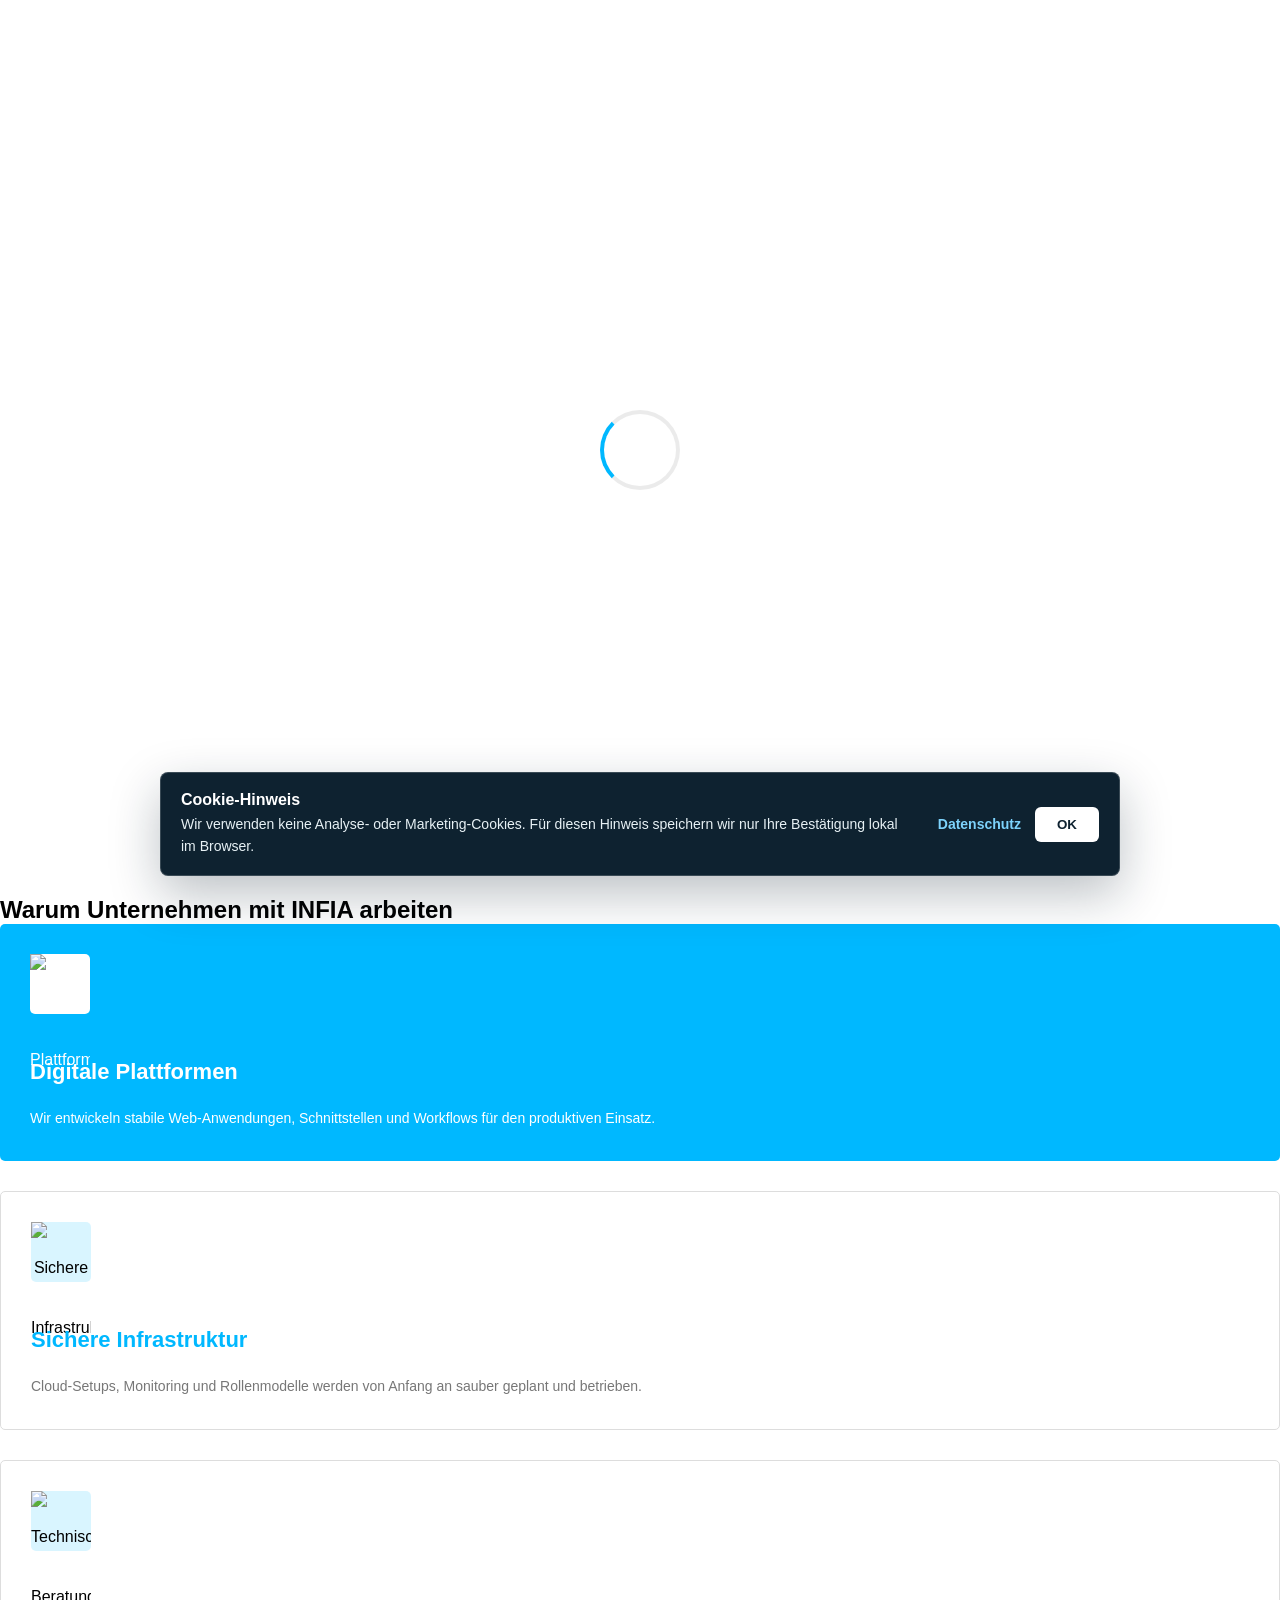
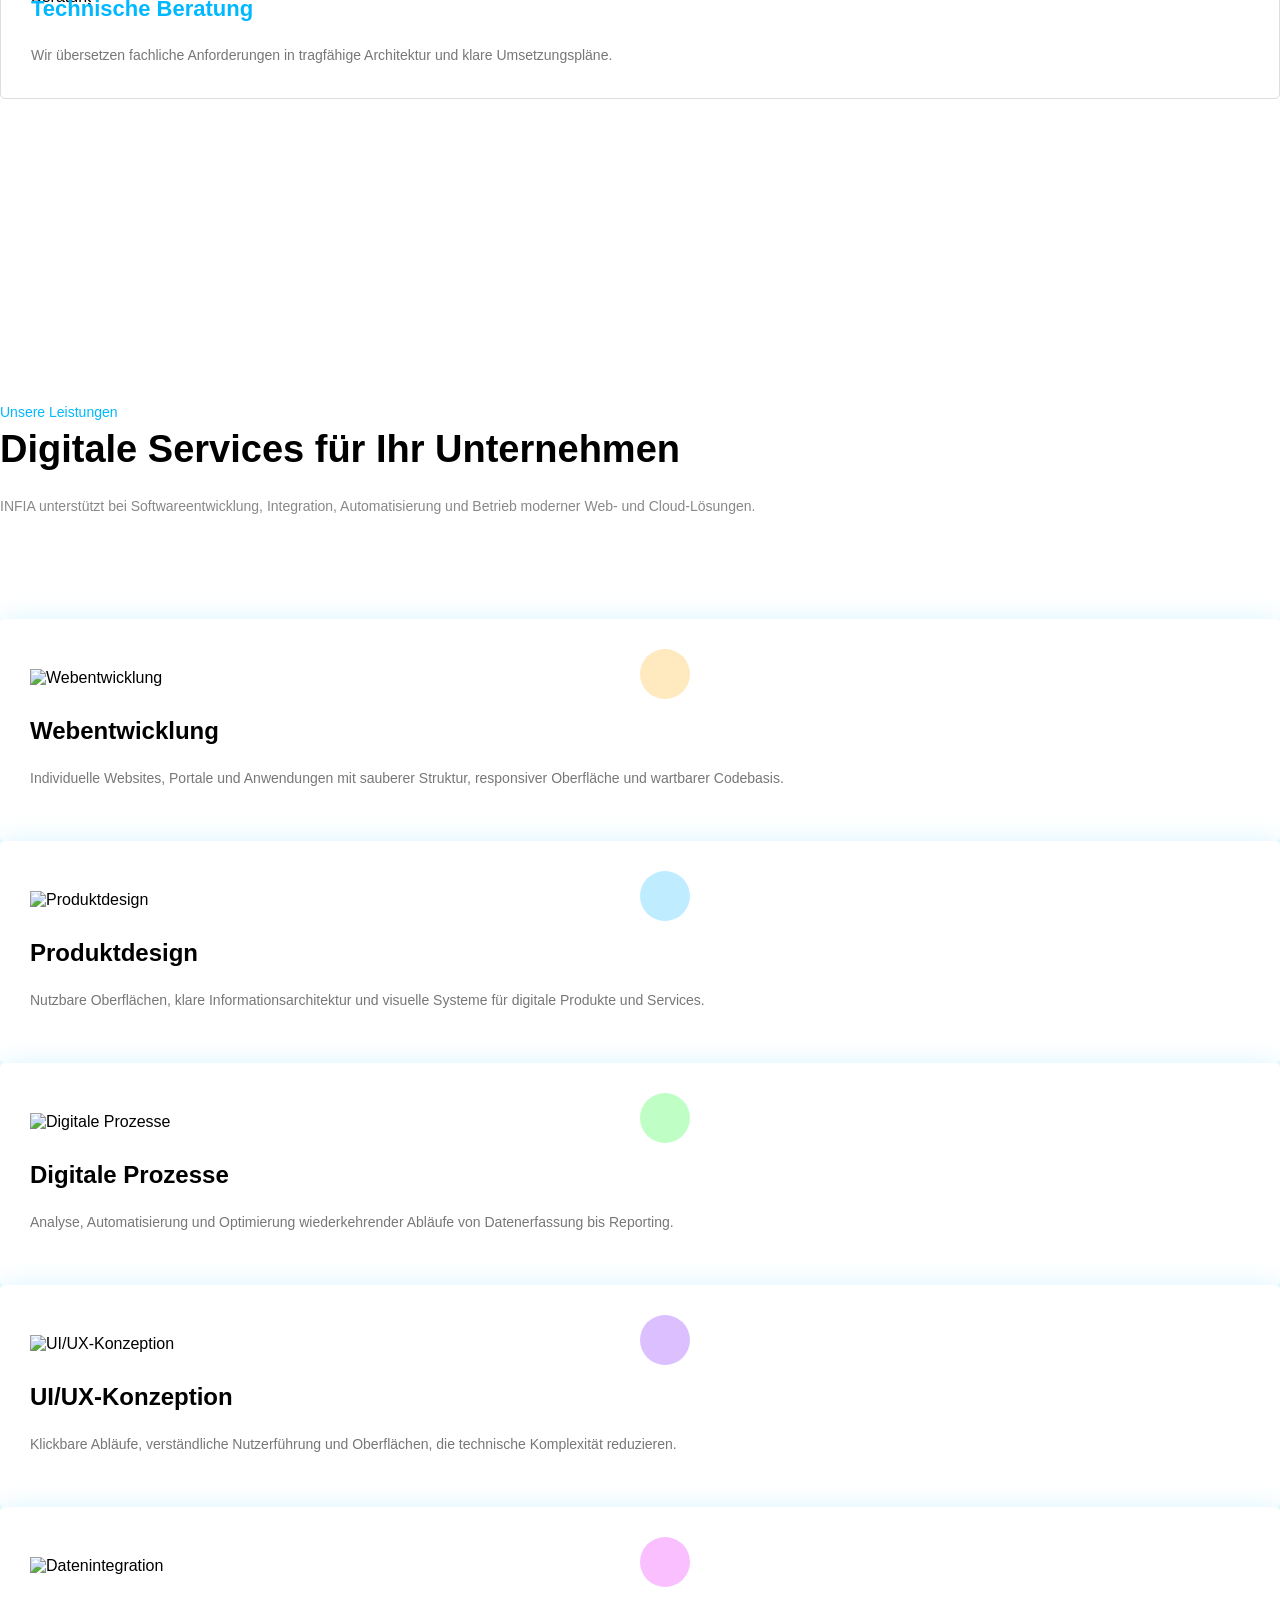
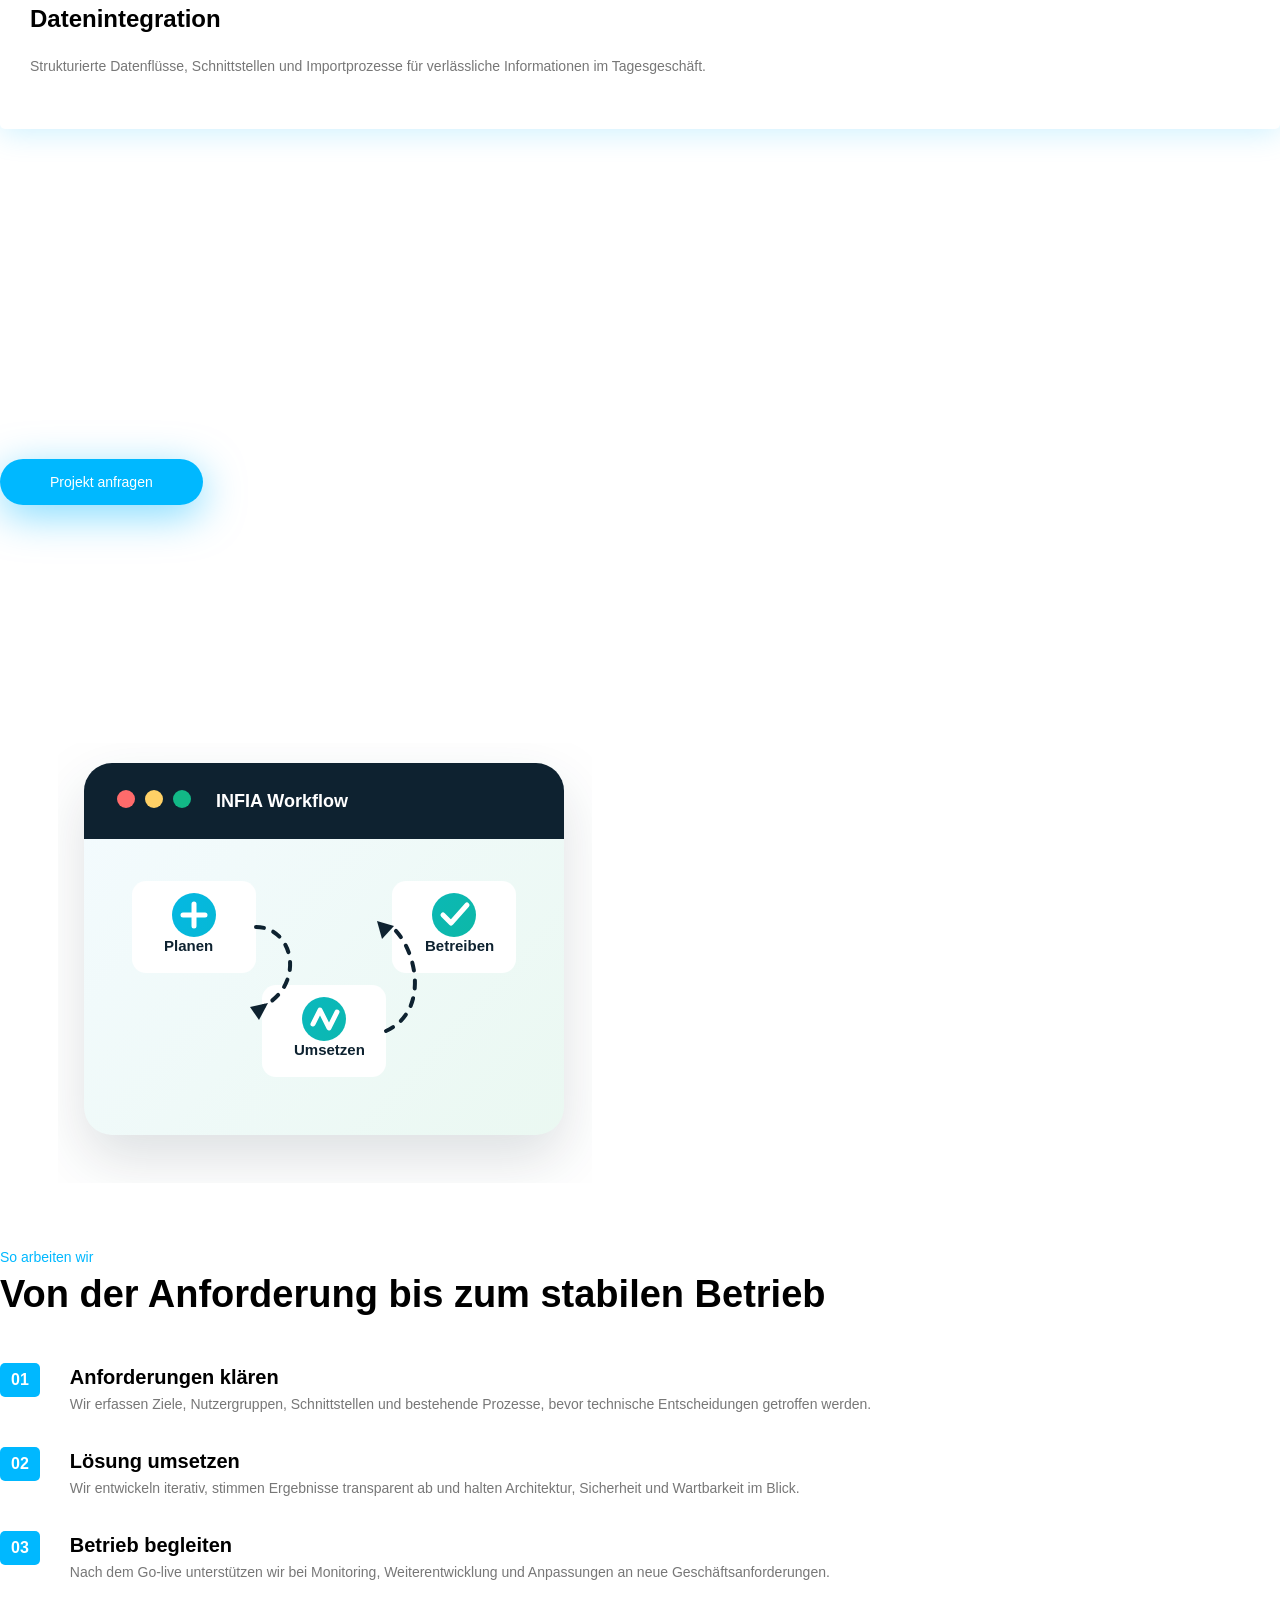
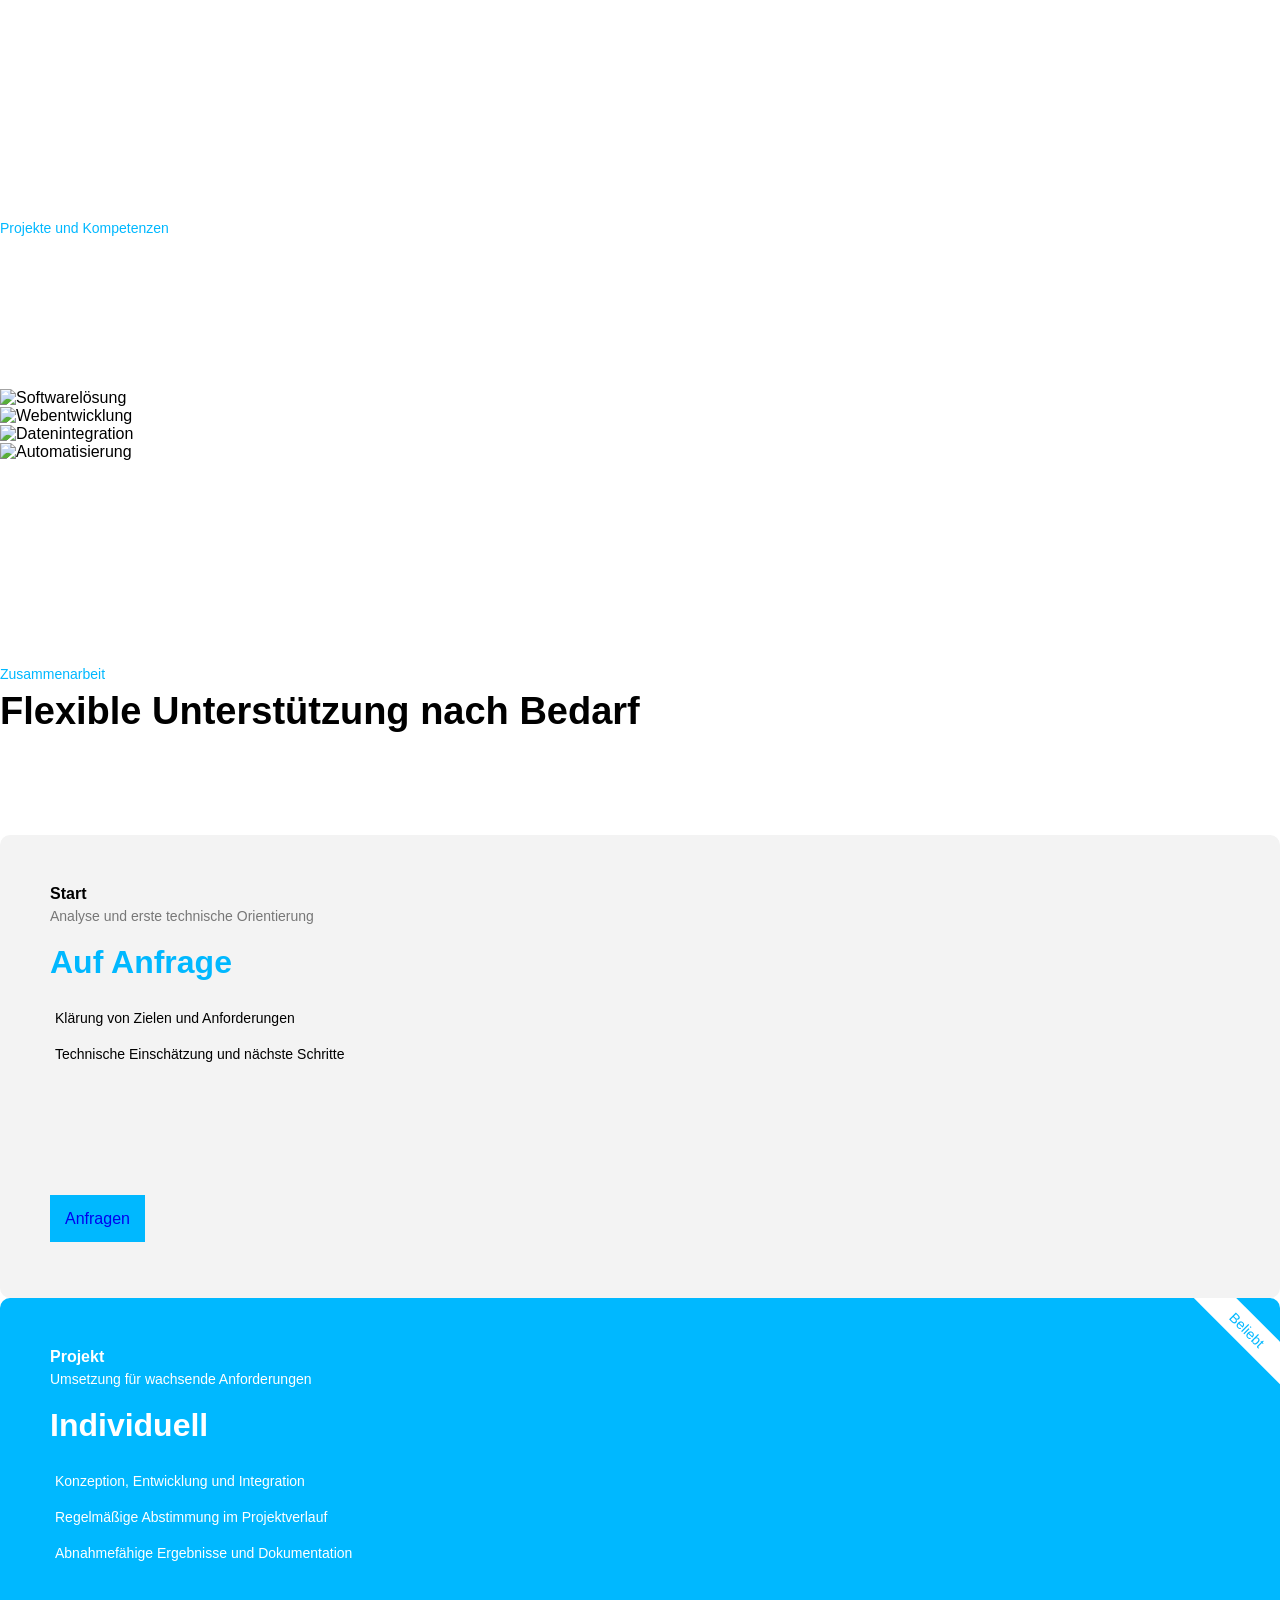
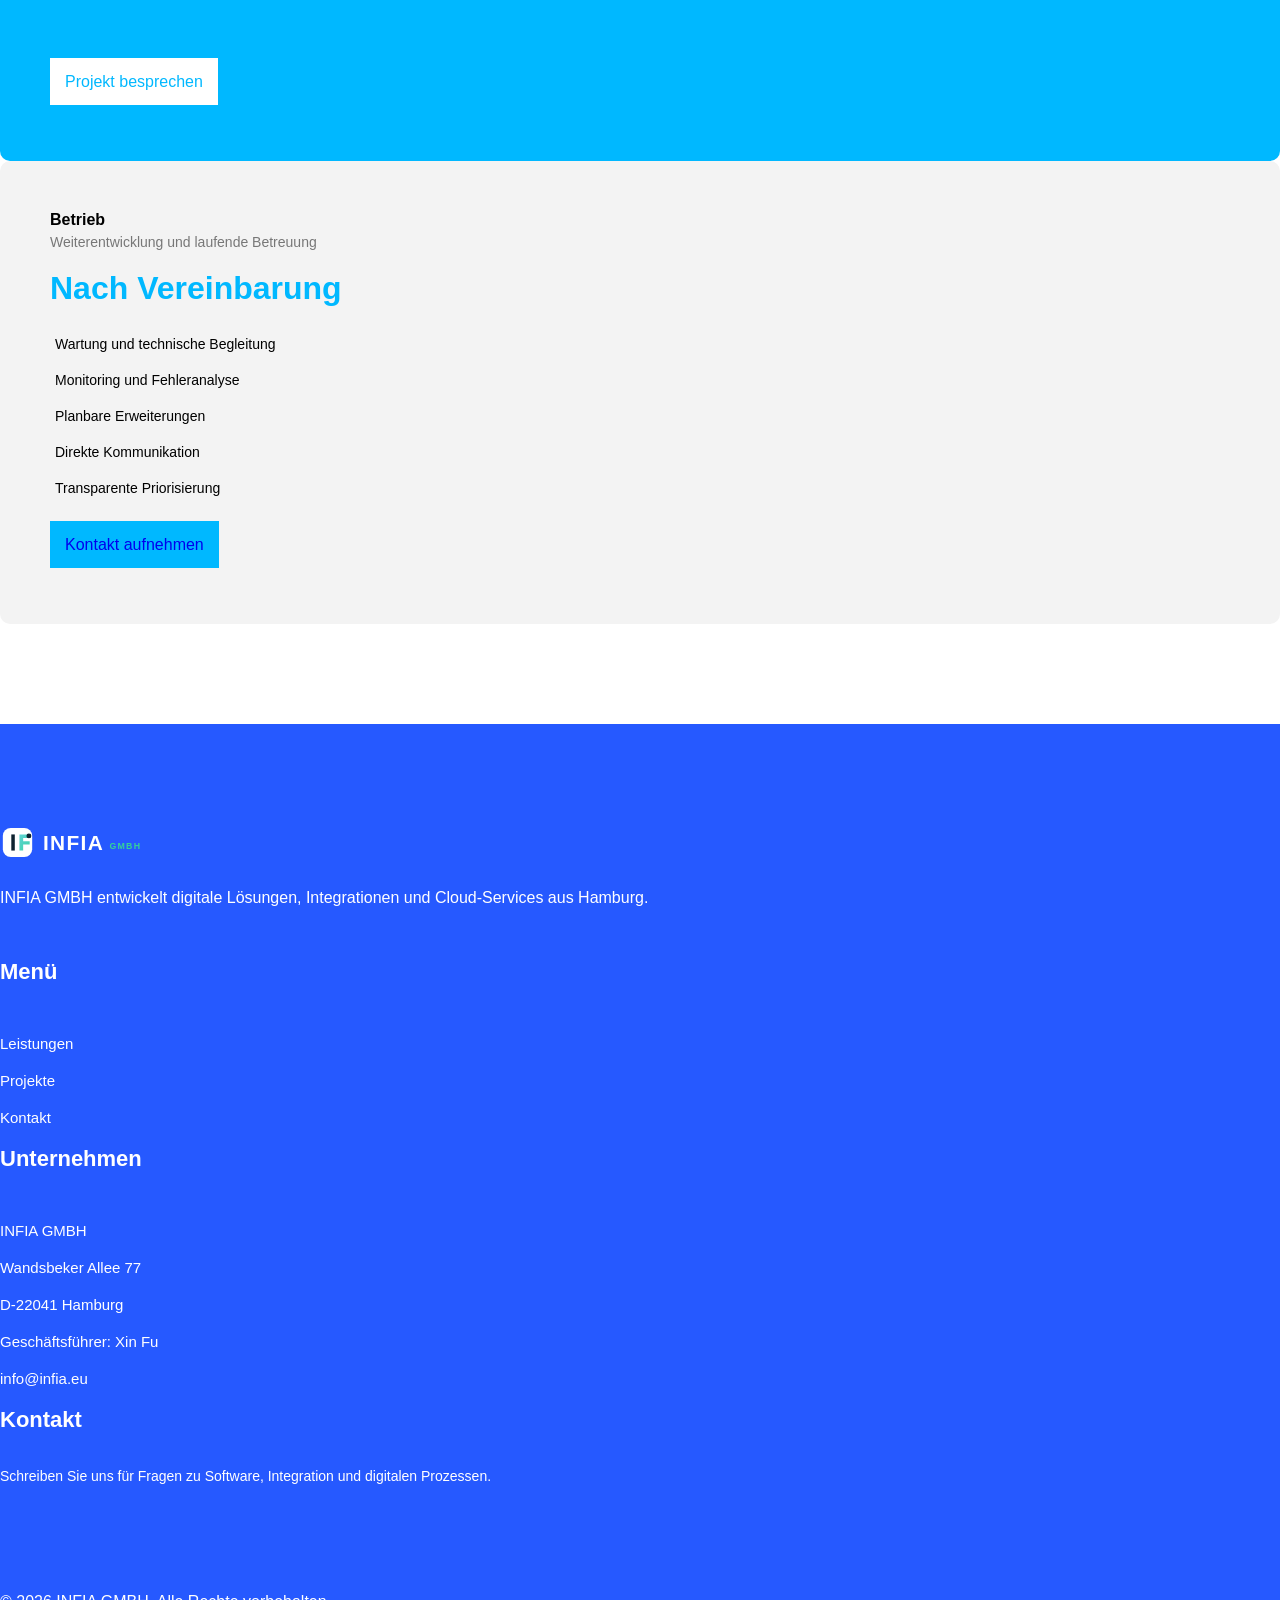
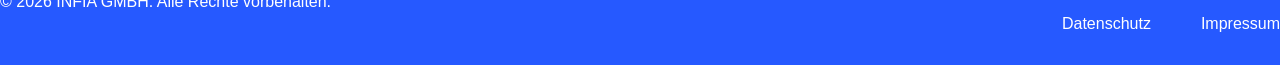
==== commit 9882d052: "ok" ====
--- a/index.html
+++ b/index.html
@@ -11,8 +11,6 @@
 		<title>INFIA GMBH | Digitale Lösungen aus Hamburg</title>
 	    <link rel="icon" type="image/svg+xml" href="assets/img/favicon-infia.svg">
 		<link rel="stylesheet" href="assets/css/bootstrap.min.css">
-		<link rel="stylesheet" href="assets/css/owl.carousel.min.css">
-		<link rel="stylesheet" href="assets/css/owl.theme.default.min.css">
 		<link rel="stylesheet" href="assets/css/animate.min.css">
 		<link rel="stylesheet" href="assets/font-awesome/css/all.min.css">
 		<link rel="stylesheet" href="assets/css/lightbox.min.css">
@@ -45,7 +43,7 @@
                             </ul>
                             <ul class="map">
                                 <li>
-                                    <p><i class="fa-solid fa-location-dot"></i> Wandsbeker Allee 77, 22041 Hamburg</p>
+                                    <p>Wandsbeker Allee 77, 22041 Hamburg</p>
                                 </li>
                             </ul>
                             <ul class="map">
@@ -66,9 +64,6 @@
                                 </li>
                                 <li>
                                    <a href="https://www.infia.eu"><i class="fa-solid fa-globe"></i></a>
-                                </li>
-                                <li>
-                                     <a href="#contact"><i class="fa-solid fa-location-dot"></i></a>
                                 </li>
                             </ul>
                         </div>
@@ -88,29 +83,17 @@
 						<li class="nav-item">
 							<a class="nav-link" href="#hero_area" data-bs-toggle="collapse" data-bs-target=".navbar-collapse.show">Startseite</a>
 						</li>
-						<li class="nav-item">
-							<a class="nav-link" href="#about-us" data-bs-toggle="collapse" data-bs-target=".navbar-collapse.show">Unternehmen</a>
-						</li>
-						
-						<li class="nav-item">
-							<a class="nav-link" href="#services" data-bs-toggle="collapse" data-bs-target=".navbar-collapse.show">Leistungen</a>
-						</li>
-						
+						<li class="nav-item">
+							<a class="nav-link" href="#services" data-bs-toggle="collapse" data-bs-target=".navbar-collapse.show">Leistungen</a>
+						</li>
+
 						<li class="nav-item">
 							<a class="nav-link" href="#portfolio" data-bs-toggle="collapse" data-bs-target=".navbar-collapse.show">Projekte</a>
 						</li>
-						
-						<li class="nav-item">
-							<a class="nav-link" href="#team" data-bs-toggle="collapse" data-bs-target=".navbar-collapse.show">Team</a>
-						</li>
-						
-						<li class="nav-item">
-							<a class="nav-link" href="#blog" data-bs-toggle="collapse" data-bs-target=".navbar-collapse.show">Einblicke</a>
-						</li>
-						
-						<li class="nav-item">
-							<a class="nav-link" href="#contact" data-bs-toggle="collapse" data-bs-target=".navbar-collapse.show">Kontakt</a>
-						</li>
+
+						<li class="nav-item">
+							<a class="nav-link" href="#contact" data-bs-toggle="collapse" data-bs-target=".navbar-collapse.show">Kontakt</a>
+						</li>
 						</ul>
 					</div>
 					<a href="#" class="humber_menu">
@@ -119,7 +102,7 @@
 				</div>
 			</nav>
         </header>
-		
+
 		<div class="layer-drop"></div>
 		<!--Appointment Box-->
 		<div class="appointment-wrapper">
@@ -133,7 +116,7 @@
 					<div class="single-contact">
 						<h5>Unternehmenssitz</h5>
 						<ul>
-							<li><a href="#contact"><i class="fa fa-map"></i><span>Wandsbeker Allee 77, D-22041 Hamburg</span></a></li>
+							<li><a href="#contact"><span>Wandsbeker Allee 77, D-22041 Hamburg</span></a></li>
 							<li><a href="https://www.infia.eu"><i class="fa fa-globe"></i><span>www.infia.eu</span></a></li>
 							<li><a href="mailto:info@infia.eu"><i class="fa fa-envelope"></i><span>info@infia.eu</span></a></li>
 						</ul>
@@ -146,29 +129,8 @@
 						</ul>
 					</div>
 				</div>
-				<div class="row form-row">
-					<form id="contactForm" method="POST" action="assets/contact.php" class="contact-form">
-						<div class="col-md-12 inner-column col-sm-12 col-xs-12">
-							<input type="text" id="name" name="name" class="form-control" placeholder="Name" required data-error="Bitte geben Sie Ihren Namen ein">
-							<div class="help-block with-errors"></div>
-							<input type="email" class="email form-control" id="email" name="email" placeholder="E-Mail" required data-error="Bitte geben Sie Ihre E-Mail-Adresse ein">
-							<div class="help-block with-errors"></div>
-							<input type="text" id="msg_subject" name="subject" class="form-control" placeholder="Betreff" required data-error="Bitte geben Sie einen Betreff ein">
-							<div class="help-block with-errors"></div>
-						</div>
-						<div class="col-md-12 inner-column col-sm-12 col-xs-12">
-							<textarea id="message" name="message" rows="7" placeholder="Nachricht" class="form-control" required data-error="Bitte schreiben Sie Ihre Nachricht"></textarea>
-							<div class="help-block with-errors"></div>
-							<div class="actions">
-								<button class="form-button appoint_btn"><span class="btn-text">Senden</span></button>
-							</div>
-							<div id="msgSubmit" class="h3 hidden"></div> 
-							<div class="clearfix"></div>
-						</div>   
-					</form>
-				</div>
-			</div>
-		</div>
+			</div>
+		</div>
     </div>
     <!-- navbar end -->
 
@@ -180,9 +142,9 @@
                 <h1>Software, Cloud und <br> Prozesse für Ihr Wachstum</h1>
             </div>
 
-            <a href="#about-us" class="slider_btn">
-                Mehr erfahren
-            </a>
+            <a href="#services" class="slider_btn">
+                Mehr erfahren
+            </a>
 
         </div>
     </div>
@@ -196,7 +158,7 @@
                     <div class="section-title feature-title">
 						<p><i class="fa-solid fa-arrow-right"></i> <i class="fa-solid fa-grip-lines-vertical"></i>
 							Warum INFIA</p>
-							
+
                         <h1>Warum Unternehmen mit INFIA arbeiten</h1>
                     </div>
                 </div>
@@ -237,64 +199,7 @@
         </div>
     </section>
     <!-- feature section end -->
-
-    <!-- about secton start -->
-    <section id="about-us" class="section_padding">
-        <div class="container">
-            <div class="row">
-                <div class="col-lg-6 col-sm-12">
-                    <div class="section-title about-title">
-						<p><i class="fa-solid fa-arrow-right"></i> <i class="fa-solid fa-grip-lines-vertical"></i>
-							Über unser Unternehmen</p>
-                        <h2>INFIA GMBH verbindet Technologie und Praxis</h2>
-                    </div>
-                    <div class="about-text">
-                        <p>Die INFIA GMBH mit Sitz in Hamburg entwickelt digitale Services für Unternehmen. Unser Fokus liegt auf verlässlicher Software, klaren Prozessen und Lösungen, die im Alltag messbar entlasten.</p>
-                    </div>
-
-                    <div class="about-us-icon">
-                        <ul class="about-icon">
-                            <li class="icon-1">
-                                <i class="fa-solid fa-briefcase"></i>
-                            </li>
-                            <li class="about-icon-title">
-                                <p>Erfahrene Umsetzung von Idee bis Betrieb</p>
-                            </li>
-                        </ul>
-
-                        <ul class="about-icon">
-                            <li class="icon-2">
-                                <i class="fa-solid fa-circle-question"></i>
-                            </li>
-                            <li class="about-icon-title">
-                                <p>Direkte Ansprechpartner für technische Fragen</p>
-                            </li>
-                        </ul>
-                    </div>
-                    <div class="about-us-button">
-                        <a href="#contact" class="about-button">ANFRAGE SENDEN</a>
-                    </div>
-                </div>
-				
-                <div class="col-lg-6 col-sm-12">
-                    <div class="about-bg">
-                        <img src="assets/img/about-bg.png" alt="INFIA Unternehmen">
-                        <a href="#" class="about_video">
-                            <div class="play_btn" id="playButton">
-								<svg xmlns="http://www.w3.org/2000/svg" width="61"
-                                    height="61" viewBox="0 0 61 61" fill="none">
-                                    <path
-                                        d="M7.41254 49.6712C5.51254 47.4601 3.98754 44.9978 2.83754 42.2842C1.68754 39.5707 0.962537 36.7064 0.662537 33.6913H6.81254C7.11254 35.9023 7.66254 37.9998 8.46254 39.9837C9.26254 41.9677 10.3125 43.7898 11.6125 45.4501L7.41254 49.6712ZM0.662537 27.6611C1.06254 24.6461 1.81254 21.7817 2.91254 19.0682C4.01254 16.3546 5.51254 13.8923 7.41254 11.6812L11.6125 15.9023C10.3125 17.5606 9.26254 19.3827 8.46254 21.3687C7.66254 23.3546 7.11254 25.4521 6.81254 27.6611H0.662537ZM27.5125 60.6762C24.5125 60.3747 21.6755 59.6461 19.0015 58.4903C16.3275 57.3345 13.8645 55.8521 11.6125 54.043L15.8125 49.6712C17.5625 50.9777 19.4005 52.0581 21.3265 52.9124C23.2525 53.7667 25.3145 54.3446 27.5125 54.6461V60.6762ZM15.9625 11.6812L11.6125 7.30937C13.8625 5.50033 16.3255 4.01792 19.0015 2.86214C21.6775 1.70636 24.5645 0.977716 27.6625 0.676208V6.70636C25.4125 7.00787 23.3125 7.58576 21.3625 8.44003C19.4125 9.2943 17.6125 10.3747 15.9625 11.6812ZM23.1625 44.244V17.1084L44.1625 30.6762L23.1625 44.244ZM33.6625 60.6762V54.6461C39.7125 53.7918 44.7255 51.1033 48.7015 46.5807C52.6775 42.0581 54.6645 36.7566 54.6625 30.6762C54.6625 24.5958 52.6745 19.2943 48.6985 14.7717C44.7225 10.2491 39.7105 7.56063 33.6625 6.70636V0.676208C41.3625 1.53048 47.7875 4.79681 52.9375 10.4752C58.0875 16.1536 60.6625 22.8873 60.6625 30.6762C60.6625 38.4652 58.0875 45.1988 52.9375 50.8772C47.7875 56.5556 41.3625 59.8219 33.6625 60.6762Z"
-                                        fill="white" />
-                                </svg>
-							</div>
-                        </a>
-                    </div>
-                </div>
-            </div>
-        </div>
-    </section>
-    <!-- about secton end -->
+
 
     <!-- service section start  -->
     <section id="services" class="section_padding">
@@ -311,7 +216,7 @@
                         <p class="section-text">INFIA unterstützt bei Softwareentwicklung, Integration, Automatisierung und Betrieb moderner Web- und Cloud-Lösungen.</p>
                     </div>
                 </div>
-				
+
                 <div class="col-lg-4 col-md-6 col-col-12">
                     <div class="service-card">
                         <div class="service-img circle_bg_1 d-flex align-items-center justify-content-center">
@@ -394,22 +299,46 @@
                 </div>
             </div>
         </div>
-    </section>
-    <!-- service section end  -->
-
-    <!-- solution section start -->
-    <section id="solution-section" class="section_padding">
+    </section>
+    <!-- service section end  -->
+
+    <!-- start appntment -->
+    <section id="appontment">
+        <div class="container appontment-container">
+            <div class="row text-light">
+                <div class="col-md-6">
+                    <div class="section-title appontment-title text-light">
+						<p>
+							<i class="fa-solid fa-arrow-right"></i>
+							<i class="fa-solid fa-grip-lines-vertical"></i>
+							 Kontakt aufnehmen
+						</p>
+                        <h2>Sprechen Sie mit uns über Ihr nächstes digitales Vorhaben</h2>
+                    </div>
+                </div>
+                <div class="col-md-6 text-center">
+                    <div class="appontment-button">
+                        <a href="mailto:info@infia.eu">Projekt anfragen</a>
+                    </div>
+                </div>
+            </div>
+        </div>
+    </section>
+    <!-- end appntment -->
+
+    <!-- solution section start -->
+    <section id="solution-section" class="section_padding">
         <div class="container">
             <div class="row">
                 <div class="col-lg-6 col-sm-12">
                     <div class="solution-bg">
                         <div class="solution-bg-border">
-                            <img src="assets/img/solution-bg.png" alt="Digitale Lösung">
+                            <img src="assets/img/solution-process-infia.svg" alt="INFIA Prozessgrafik">
                             <div class="solution-img-box"></div>
                         </div>
                     </div>
                 </div>
-				
+
                  <div class="col-lg-6 col-sm-12">
                     <div class="section-title solution-section-title">
 						<p><i class="fa-solid fa-arrow-right"></i> <i class="fa-solid fa-grip-lines-vertical"></i>
@@ -480,7 +409,7 @@
                             <img src="assets/img/port-1.png" class="card-img-top" alt="Softwarelösung">
                         </div>
                     </div>
-					
+
                     <div class="col-lg-3 col-sm-6">
                         <div class="portfolio-card">
                             <div class="portfolio-card-overlay ">
@@ -494,7 +423,7 @@
                             <img src="assets/img/port-2.png" class="card-img-top" alt="Webentwicklung">
                         </div>
                     </div> 
-					
+
                     <div class="col-lg-3 col-sm-6">
                         <div class="portfolio-card">
                             <div class="portfolio-card-overlay ">
@@ -508,7 +437,7 @@
                             <img src="assets/img/port-3.png" class="card-img-top" alt="Datenintegration">
                         </div>
                     </div>
-					
+
 					<div class="col-lg-3 col-sm-6">
                         <div class="portfolio-card">
                             <div class="portfolio-card-overlay ">
@@ -550,11 +479,11 @@
 								<li><i class="fa-regular fa-circle-check"></i>Klärung von Zielen und Anforderungen</li>
 								<li><i class="fa-regular fa-circle-check"></i>Technische Einschätzung und nächste Schritte</li>
 							</ul>
-							<a href="#contact" class="btn btn-primary price-btn">Anfragen</a>
+							<a href="mailto:info@infia.eu" class="btn btn-primary price-btn">Anfragen</a>
 						</div>
 					</div>
 				</div>
-				
+
 				<div class="col-lg-4 col-sm-6">
 					<div class="price-card active-price-card">
 						<div class="price-card-header">
@@ -569,11 +498,11 @@
 								<li><i class="fa-regular fa-circle-check"></i>Regelmäßige Abstimmung im Projektverlauf</li>
 								<li><i class="fa-regular fa-circle-check"></i>Abnahmefähige Ergebnisse und Dokumentation</li>
 							</ul>
-							<a href="#contact" class="btn btn-primary price-btn active-price-btn">Projekt besprechen</a>
+							<a href="mailto:info@infia.eu" class="btn btn-primary price-btn active-price-btn">Projekt besprechen</a>
 						</div>
 					</div>
 				</div>
-				
+
 				<div class="col-lg-4 col-sm-6">
 					<div class="price-card">
 						<div class="price-card-header">
@@ -589,7 +518,7 @@
 								<li><i class="fa-regular fa-circle-check"></i>Direkte Kommunikation</li>
 								<li><i class="fa-regular fa-circle-check"></i>Transparente Priorisierung</li>
 							</ul>
-							<a href="#contact" class="btn btn-primary price-btn">Kontakt aufnehmen</a>
+							<a href="mailto:info@infia.eu" class="btn btn-primary price-btn">Kontakt aufnehmen</a>
 						</div>
 					</div>
 				</div>
@@ -598,422 +527,8 @@
     </section>
     <!-- price table section start -->
 
-    <!-- start appntment -->
-    <section id="appontment">
-        <div class="container appontment-container">
-            <div class="row text-light">
-                <div class="col-md-6">
-                    <div class="section-title appontment-title text-light">
-						<p>
-							<i class="fa-solid fa-arrow-right"></i>
-							<i class="fa-solid fa-grip-lines-vertical"></i> 
-							 Kontakt aufnehmen
-						</p>
-                        <h2>Sprechen Sie mit uns über Ihr nächstes digitales Vorhaben</h2>
-                    </div>
-                </div>
-                <div class="col-md-6 text-center">
-                    <div class="appontment-button">
-                        <a href="#contact">Projekt anfragen</a>
-                    </div>
-                </div>
-            </div>
-        </div>
-    </section>
-    <!-- end appntment -->
-	
-    <!-- member section start -->
-    <section id="team" class="section_padding">
-		<div class="container">
-			<div class="section-title team-member-title">
-				<p>
-					<i class="fa-solid fa-arrow-right"></i>
-					<i class="fa-solid fa-grip-lines-vertical"></i>
-					Team
-				</p>
-				<h2>Kompetenz für Planung, Umsetzung und Betrieb</h2>
-			</div>
-			
-			<div class="row">
-				<div class="col-lg-3 col-md-6 col-12">
-					<div class="member-card">
-						<div class="member-card-img">
-							<img src="assets/img/members/1.jpg" alt="Produkt und UX">
-						</div>
-						<div class="overlay">
-							<ul class="social-links">
-								<li><a href="mailto:info@infia.eu" class="social-link"><i class="fa-solid fa-envelope"></i></a></li>
-								<li><a href="https://www.infia.eu" class="social-link"><i class="fa-solid fa-globe"></i></a></li>
-							</ul>
-						</div>
-						<div class="member-card-bottom">
-							<div class="member-name">
-								<h4>Produkt & UX</h4>
-								<small>Nutzerführung und Oberflächen</small>
-							</div>
-						</div>
-					</div>
-				</div>
-				<div class="col-lg-3 col-md-6 col-12">
-					<div class="member-card">
-						<div class="member-card-img">
-							<img src="assets/img/members/2.jpg" alt="Webentwicklung">
-						</div>
-						<div class="overlay">
-							<ul class="social-links">
-								<li><a href="mailto:info@infia.eu" class="social-link"><i class="fa-solid fa-envelope"></i></a></li>
-								<li><a href="https://www.infia.eu" class="social-link"><i class="fa-solid fa-globe"></i></a></li>
-							</ul>
-						</div>
-						<div class="member-card-bottom">
-							<div class="member-name">
-								<h4>Webentwicklung</h4>
-								<small>Frontend und Backend</small>
-							</div>
-						</div>
-					</div>
-				</div>
-				<div class="col-lg-3 col-md-6 col-12">
-					<div class="member-card">
-						<div class="member-card-img">
-							<img src="assets/img/members/3.jpg" alt="Cloud und Infrastruktur">
-						</div>
-						<div class="overlay">
-							<ul class="social-links">
-								<li><a href="mailto:info@infia.eu" class="social-link"><i class="fa-solid fa-envelope"></i></a></li>
-								<li><a href="https://www.infia.eu" class="social-link"><i class="fa-solid fa-globe"></i></a></li>
-							</ul>
-						</div>
-						<div class="member-card-bottom">
-							<div class="member-name">
-								<h4>Cloud & Infrastruktur</h4>
-								<small>Betrieb und Skalierung</small>
-							</div>
-						</div>
-					</div>
-				</div>
-				<div class="col-lg-3 col-md-6 col-12">
-					<div class="member-card">
-						<div class="member-card-img">
-							<img src="assets/img/members/4.jpg" alt="Integration">
-						</div>
-						<div class="overlay">
-							<ul class="social-links">
-								<li><a href="mailto:info@infia.eu" class="social-link"><i class="fa-solid fa-envelope"></i></a></li>
-								<li><a href="https://www.infia.eu" class="social-link"><i class="fa-solid fa-globe"></i></a></li>
-							</ul>
-						</div>
-						<div class="member-card-bottom">
-							<div class="member-name">
-								<h4>Integration</h4>
-								<small>Schnittstellen und Datenflüsse</small>
-							</div>
-						</div>
-					</div>
-				</div>
-			</div>
-		</div>
-    </section>
-    <!-- member section end -->
-
-    <!-- counter start -->
-    <div id="counter_area">
-        <div class="container">
-            <div class="row">
-                <div class="col-lg-3 col-sm-6">
-                    <div class="counter">
-                        <ul class="single_counter">
-                            <li class="icon">
-                                <img src="assets/img/counter/1.png" alt="Leistungsbereiche">
-                            </li>
-                            <li class="single_counter_title">
-                                <h3 class="count">4</h3>
-                                <small>LEISTUNGSBEREICHE</small>
-                            </li>
-                        </ul>
-                    </div>
-                </div>
-
-
-               <div class="col-lg-3 col-sm-6">
-                    <div class="counter">
-                        <ul class="single_counter">
-                            <li class="icon">
-                                <img src="assets/img/counter/2.png" alt="Digitale Prozesse">
-                            </li>
-                            <li class="single_counter_title">
-                                <h3 class="count">24</h3>
-                                <small>DIGITALE PROZESSE</small>
-                            </li>
-                        </ul>
-                    </div>
-                </div>
-
-
-                <div class="col-lg-3 col-sm-6">
-                    <div class="counter">
-                        <ul class="single_counter">
-                            <li class="icon">
-                                <img src="assets/img/counter/3.png" alt="Ansprechpartner">
-                            </li>
-                            <li class="single_counter_title">
-                                <h3 class="count">1</h3>
-                                <small>ANSPRECHPARTNER</small>
-                            </li>
-                        </ul>
-                    </div>
-                </div>
-
-                <div class="col-lg-3 col-sm-6">
-                    <div class="counter">
-                        <ul class="single_counter">
-                            <li class="icon">
-                                <img src="assets/img/counter/4.png" alt="Fokus">
-                            </li>
-                            <li class="single_counter_title">
-                                <h3 class="count">100</h3>
-                                <small>PROZENT FOKUS</small>
-                            </li>
-                        </ul>
-                    </div>
-                </div>
-            </div>
-        </div>
-    </div>
-    <!-- counter  end-->
-
-    <!-- blog section start  -->
-    <section id="blog" class="section_padding">
-        <div class="container">
-			<div class="section-title blog-title">
-				<p>
-					<i class="fa-solid fa-arrow-right"></i>
-					<i class="fa-solid fa-grip-lines-vertical"></i>
-					Einblicke
-				</p>
-				<h2>Themen, mit denen wir täglich arbeiten</h2>
-			</div>
-
-
-			<div class="row">
-				<div class="col-lg-4 col-sm-6">
-					<div class="blog-card">
-						<img src="assets/img/blog/01.png" class="card-img-top" alt="Softwareprozess">
-						<div class="blog-body">
-							<div class="row">
-								<div class="col-lg-6 col-md-6">
-									<div class="blog-icon">
-										<div class="icon-1">
-											<i class="fa-regular fa-calendar"></i> <p>INFIA</p>
-										</div>
-									</div>
-								</div>
-								<div class="col-lg-6 col-md-6">
-									<div class="blog-icon">
-										<div class="icon-1">
-											<i class="fa-solid fa-user"></i><p>Hamburg</p>
-										</div>
-									</div>
-								</div>
-							</div>
-
-							<a href="#contact"><h5 class="card-title">Wie klare Prozesse Softwareprojekte schneller planbar machen</h5></a>
-							<a href="#contact" class="blog-button">Mehr erfahren</a>
-						</div>
-					</div>
-				</div>
-				
-				<div class="col-lg-4 col-sm-6">
-					<div class="blog-card">
-						<img src="assets/img/blog/02.png" class="card-img-top" alt="Schnittstellen">
-						<div class="blog-body">
-
-							<div class="row">
-								<div class="col-lg-6 col-md-6">
-									<div class="blog-icon">
-										<div class="icon-1">
-											<i class="fa-regular fa-calendar"></i> <p>INFIA</p>
-										</div>
-									</div>
-								</div>
-								<div class="col-lg-6 col-md-6">
-									<div class="blog-icon">
-										<div class="icon-1">
-											<i class="fa-solid fa-user"></i><p>Technik</p>
-										</div>
-									</div>
-								</div>
-							</div>
-
-							<a href="#contact"><h5 class="card-title">Warum stabile Schnittstellen für digitale Services entscheidend sind</h5></a>
-							<a href="#contact" class="blog-button">Mehr erfahren</a>
-						</div>
-					</div>
-				</div>
-				
-				<div class="col-lg-4 col-sm-6">
-					<div class="blog-card">
-						<img src="assets/img/blog/03.png" class="card-img-top" alt="Cloud-Betrieb">
-						<div class="blog-body">
-							<div class="row">
-								<div class="col-lg-6 col-md-6">
-									<div class="blog-icon">
-										<div class="icon-1">
-											<i class="fa-regular fa-calendar"></i> <p>INFIA</p>
-										</div>
-									</div>
-								</div>
-								<div class="col-lg-6 col-md-6">
-									<div class="blog-icon">
-										<div class="icon-1">
-											<i class="fa-solid fa-user"></i><p>Cloud</p>
-										</div>
-									</div>
-								</div>
-							</div>
-
-							<a href="#contact"><h5 class="card-title">Was Unternehmen beim Betrieb moderner Webanwendungen beachten sollten</h5></a>
-							<a href="#contact" class="blog-button">Mehr erfahren</a>
-						</div>
-					</div>
-				</div>
-			</div>
-        </div>
-
-    </section>
-    <!-- blog section end -->
-	
-	
-    <!-- review section start  -->
-    <section id="testimonial" class="section_padding">
-		<div class="container">
-			<div class="section-title blog-title">
-				<p>
-					<i class="fa-solid fa-arrow-right"></i>
-					<i class="fa-solid fa-grip-lines-vertical"></i>
-					Arbeitsweise
-				</p>
-				<h2>Was in der Zusammenarbeit zählt</h2>
-			</div>
-			<div class="row justify-content-center">
-				<div class="col-lg-10 col-sm-10">
-					<div class="testimonial_area owl-carousel">
-					  <div class="single_testimonial">
-						<img src="assets/img/review/1.jpg" alt="Verlässlichkeit">
-						<h3>Verlässlichkeit</h3>
-						<p>"Klare Absprachen, nachvollziehbare Schritte und Ergebnisse, die im Betrieb funktionieren."</p>
-					  </div>
-
-					  <div class="single_testimonial">
-						<img src="assets/img/review/2.jpg" alt="Transparenz">
-						<h3>Transparenz</h3>
-						<p>"Technische Entscheidungen werden verständlich erklärt und an den geschäftlichen Zielen ausgerichtet."</p>
-					  </div>
-
-					  <div class="single_testimonial">
-						<img src="assets/img/review/1.jpg" alt="Praxisnähe">
-						<h3>Praxisnähe</h3>
-						<p>"Lösungen werden so geplant, dass Teams sie im Alltag nutzen, pflegen und weiterentwickeln können."</p>
-					  </div>
-
-					  <div class="single_testimonial">
-						<img src="assets/img/review/2.jpg" alt="Fokus">
-						<h3>Fokus</h3>
-						<p>"Wir konzentrieren uns auf Anforderungen, die messbaren Nutzen schaffen und unnötige Komplexität vermeiden."</p>
-					  </div>
-
-					  <div class="single_testimonial">
-						<img src="assets/img/review/1.jpg" alt="Weiterentwicklung">
-						<h3>Weiterentwicklung</h3>
-						<p>"Digitale Produkte bleiben durch regelmäßige Verbesserung und sauberen Betrieb langfristig belastbar."</p>
-					  </div>
-					</div>
-				</div>
-			</div>
-		</div>
-	</section>
-	
-
-	<!-- brand section starting  -->
-	<div class="partner-section"> 
-		<div class="container">
-			<div class="part_title">
-				<span>Digitale Lösungen für moderne Unternehmen</span>
-			</div>
-			<div class="partner_box">
-				<ul class="mb-0 list-unstyled">
-					<li class="logos">
-						<figure class="mb-0 partner">
-							<img class="img-fluid" src="assets/img/brand/1.png" alt="Partnerlogo">
-						</figure>
-					</li>
-					<li>
-						<figure class="mb-0 partner">
-							<img class="img-fluid" src="assets/img/brand/2.png" alt="Partnerlogo">
-						</figure>
-					</li>
-					<li>
-						<figure class="mb-0 partner">
-							<img class="img-fluid" src="assets/img/brand/3.png" alt="Partnerlogo">
-						</figure>
-					</li>
-					<li>
-						<figure class="mb-0 partner">
-							<img class="img-fluid" src="assets/img/brand/4.png" alt="Partnerlogo">
-						</figure>
-					</li>
-					<li>
-						<figure class="mb-0 partner">
-							<img class="img-fluid" src="assets/img/brand/5.png" alt="Partnerlogo">
-						</figure>
-					</li>
-				</ul>
-			</div>
-		</div>
-	</div>
-
-    <!-- contact starting -->
-    <section id="contact" class="section_padding">
-        <div class="container">
-            <div class="row">
-                <div class="col-lg-6 col-md-6">
-                    <iframe src="https://www.google.com/maps?q=Wandsbeker%20Allee%2077%2C%2022041%20Hamburg%2C%20Germany&output=embed" title="INFIA GMBH Standort Hamburg">
-                    </iframe>
-                </div>
-                <div class="col-lg-6 col-md-6">
-                    <div class="forms-area">
-                        <div class="forms">
-                            <form action="assets/contact.php" method="POST" id="contact-form">
-                                <div class="form-title">
-                                    <h3>Kontakt aufnehmen</h3>
-                                </div>
-                                <div class="row">
-									<div class="col-lg-6 col-md-12 col-12">
-                                        <input type="text" name="first-name" placeholder="Vorname" required>
-                                    </div>
-                                    <div class="col-lg-6 col-md-12 col-12">
-                                        <input type="text" name="last-name" placeholder="Nachname" required>
-                                    </div>
-									<div class="col-lg-12 col-md-12 col-12">
-										<input type="email" name="email" placeholder="E-Mail-Adresse" required>
-										<input type="text" name="subject" placeholder="Betreff" required>
-										<input type="number" name="number" placeholder="Telefon" required>
-										<div class="actions">
-											<button class="form-button"><span class="btn-text">Nachricht senden</span></button>
-										</div>
-									</div>
-                                </div>
-                            </form>
-                        </div>
-                    </div>
-                </div>
-            </div>
-        </div>
-    </section>
-    <!-- contact ending  -->
-
-    <!-- footer starting -->
-    <footer class="footer">
+    <!-- footer starting -->
+    <footer id="contact" class="footer">
         <div class="container">
             <div class="row">
                 <div class="col-lg-3 col-md-3">
@@ -1026,23 +541,20 @@
                     <ul class="social-media-links">
 						<li><a href="mailto:info@infia.eu"><i class="fa-solid fa-envelope"></i></a></li>
 						<li><a href="https://www.infia.eu"><i class="fa-solid fa-globe"></i></a></li>
-						<li><a href="#contact"><i class="fa-solid fa-location-dot"></i></a></li>
                     </ul>
                 </div>
 				<div class="col-lg-3 col-md-3">
 					<h4 class="footer-titile">Menü</h4>
 					<ul class="list-unstyled">
-						<li><a href="#about-us">Unternehmen</a></li>
-						<li><a href="#services">Leistungen</a></li>
+						<li><a href="#services">Leistungen</a></li>
 						<li><a href="#portfolio">Projekte</a></li>
-						<li><a href="#blog">Einblicke</a></li>
-						<li><a href="#contact">Kontakt</a></li>
+						<li><a href="#contact">Kontakt</a></li>
 					</ul>
 				</div>
 				<div class="col-lg-3 col-md-3">
 					<h4 class="footer-titile">Unternehmen</h4>
 					<ul class="list-unstyled">
-						<li><a href="#about-us">INFIA GMBH</a></li>
+						<li><a href="#contact">INFIA GMBH</a></li>
 						<li><a href="#contact">Wandsbeker Allee 77</a></li>
 						<li><a href="#contact">D-22041 Hamburg</a></li>
 						<li><a href="#contact">Geschäftsführer: Xin Fu</a></li>
@@ -1050,27 +562,22 @@
 					</ul>
 				</div>
 				<div class="col-lg-3 col-md-3">
-					<div class="news-letter">
-						<h4 class="footer-titile">Kontakt</h4>
-						<p>Schreiben Sie uns für Fragen zu Software, Integration und digitalen Prozessen.</p>
-
-						<form>
-							<input type="text" class="letter" placeholder="E-Mail-Adresse">
-							<i class="fa fa-paper-plane" aria-hidden="true"></i>
-						</form>
-					</div>
-				</div>
+					<div class="footer-contact">
+						<h4 class="footer-titile">Kontakt</h4>
+						<p>Schreiben Sie uns für Fragen zu Software, Integration und digitalen Prozessen.</p>
+					</div>
+				</div>
 			</div>
-			
+
 			<div class="row copy_area">
 				<div class="col-lg-6 col-md-8">
 					<p class="copy_text">&copy; 2026 INFIA GMBH. Alle Rechte vorbehalten.</p>
 				</div>
-				
+
 				<div class="col-lg-6 col-md-4">
 					<ul class="copyright_content">
-						<li><a href="#contact">Impressum</a></li>
-						<li><a href="#contact">Datenschutz</a></li>
+						<li><a href="impressum.html">Impressum</a></li>
+						<li><a href="datenschutz.html">Datenschutz</a></li>
 					</ul>
 				</div>
 			</div>
@@ -1086,12 +593,11 @@
     <script src="assets/js/lightbox.min.js"></script>
     <script src="assets/js/jquery.magnific-popup.min.js"></script>
     <script src="assets/js/SmoothScroll.js"></script>
-    <script src="assets/js/owl.carousel.min.js"></script>
-    <script src="assets/js/jquery.nav.js"></script>
-    <script src="assets/js/jquery.waypoints.min.js"></script>
-    <script src="assets/js/counterup.js"></script>
-    <script src="assets/js/script.js"></script>
-
-</body>
+    <script src="assets/js/jquery.nav.js"></script>
+    <script src="assets/js/jquery.waypoints.min.js"></script>
+    <script src="assets/js/script.js"></script>
+    <script src="assets/js/cookie-consent.js"></script>
+
+</body>
 
 </html>
--- a/assets/css/style.css
+++ b/assets/css/style.css
@@ -4,9 +4,45 @@
 Version      : 1.0
 */
 
-/* google fonts */
-@import url('https://fonts.googleapis.com/css2?family=Poppins:wght@300;400;500;700&display=swap');
-@import url('https://fonts.googleapis.com/css2?family=Raleway:wght@300;400;500;600;700;800&display=swap');
+@font-face {
+    font-family: 'Roboto';
+    src: url('../fonts/roboto/Roboto-Light.ttf') format('truetype');
+    font-weight: 300;
+    font-style: normal;
+    font-display: swap;
+}
+
+@font-face {
+    font-family: 'Roboto';
+    src: url('../fonts/roboto/Roboto-Regular.ttf') format('truetype');
+    font-weight: 400;
+    font-style: normal;
+    font-display: swap;
+}
+
+@font-face {
+    font-family: 'Roboto';
+    src: url('../fonts/roboto/Roboto-Medium.ttf') format('truetype');
+    font-weight: 500;
+    font-style: normal;
+    font-display: swap;
+}
+
+@font-face {
+    font-family: 'Roboto';
+    src: url('../fonts/roboto/Roboto-Bold.ttf') format('truetype');
+    font-weight: 700;
+    font-style: normal;
+    font-display: swap;
+}
+
+@font-face {
+    font-family: 'Raleway';
+    src: url('../fonts/Raleway-VariableFont_wght.ttf') format('truetype');
+    font-weight: 300 800;
+    font-style: normal;
+    font-display: swap;
+}
 
 
 * {
@@ -20,7 +56,7 @@
 body{
     margin: 0;
 	padding: 0;
-	font-family: 'Poppins', sans-serif;
+	font-family: 'Roboto', sans-serif;
 	overflow-x: hidden;
 }
 
@@ -38,16 +74,167 @@
     line-height: 26px;
     color: #777777;
 }
-a{
-	outline: none;
-	text-decoration: none;
-}
+a{
+	outline: none;
+	text-decoration: none;
+}
 ol,
 ul {
     padding: 0;
     margin: 0;
 }
-img{max-width: 100%;}
+img{max-width: 100%;}
+
+.legal-page {
+    background: #f7fbfd;
+}
+
+.legal-header {
+    background: #fff;
+    border-bottom: 1px solid #e6eef2;
+    padding: 22px 0;
+}
+
+.legal-nav {
+    display: flex;
+    align-items: center;
+    justify-content: space-between;
+    gap: 24px;
+}
+
+.legal-nav img {
+    width: 140px;
+}
+
+.legal-nav a {
+    color: #0E2230;
+    font-weight: 700;
+}
+
+.legal-nav a:hover {
+    color: #00B8FF;
+}
+
+.legal-content {
+    padding: 90px 0;
+}
+
+.legal-content h1 {
+    color: #0E2230;
+    font-size: 42px;
+    font-weight: 800;
+    margin-bottom: 28px;
+}
+
+.legal-content h2 {
+    color: #0E2230;
+    font-size: 24px;
+    font-weight: 700;
+    margin-top: 36px;
+    margin-bottom: 14px;
+}
+
+.legal-content p,
+.legal-content li {
+    color: #4d5c66;
+    font-size: 16px;
+    line-height: 30px;
+}
+
+.legal-content ul {
+    padding-left: 20px;
+}
+
+.legal-content li {
+    list-style-type: disc;
+}
+
+.legal-content a {
+    color: #007faf;
+    font-weight: 700;
+}
+
+.legal-updated {
+    color: #6b7b85;
+    font-size: 14px;
+    margin-bottom: 40px;
+}
+
+.cookie-consent {
+    position: fixed;
+    left: 24px;
+    right: 24px;
+    bottom: 24px;
+    z-index: 999999;
+    display: flex;
+    align-items: center;
+    justify-content: space-between;
+    gap: 24px;
+    max-width: 960px;
+    margin: 0 auto;
+    padding: 18px 20px;
+    background: #0E2230;
+    color: #fff;
+    border: 1px solid rgba(255, 255, 255, 0.18);
+    border-radius: 8px;
+    box-shadow: 0 18px 50px rgba(14, 34, 48, 0.28);
+}
+
+.cookie-consent strong {
+    display: block;
+    margin-bottom: 4px;
+    font-family: 'Raleway', sans-serif;
+    font-size: 16px;
+}
+
+.cookie-consent p {
+    margin: 0;
+    color: #e7f1f5;
+    font-size: 14px;
+    line-height: 22px;
+}
+
+.cookie-consent__actions {
+    display: flex;
+    align-items: center;
+    gap: 14px;
+    flex-shrink: 0;
+}
+
+.cookie-consent__actions a {
+    color: #7DD3FC;
+    font-size: 14px;
+    font-weight: 700;
+}
+
+.cookie-consent__actions button {
+    border: 0;
+    border-radius: 6px;
+    padding: 10px 22px;
+    color: #0E2230;
+    background: #FFFFFF;
+    font-weight: 800;
+    cursor: pointer;
+}
+
+.cookie-consent__actions button:hover {
+    background: #7DD3FC;
+}
+
+@media (max-width: 575px) {
+    .cookie-consent {
+        left: 12px;
+        right: 12px;
+        bottom: 12px;
+        flex-direction: column;
+        align-items: flex-start;
+    }
+
+    .cookie-consent__actions {
+        width: 100%;
+        justify-content: space-between;
+    }
+}
 
 
 /* Theme Default Spacing */
@@ -289,7 +476,7 @@
 	line-height:1.2em;
 	color:#3a3a3a;
 	margin-bottom:20px;
-	font-family: 'Poppins', sans-serif;
+	font-family: 'Roboto', sans-serif;
 }
 .layer-drop {
     position: fixed;
@@ -379,48 +566,10 @@
     padding: 30px 0px;
     background: transparent;
 }
-.appointment-wrapper .help-block {
-    margin-top: 15px;
-    margin-bottom: 0px;
-}
-.appointment-wrapper .contact-form input[type="text"], 
-.appointment-wrapper .contact-form input[type="email"] {
-    border: 1px solid #ddd;
-    width: 100%;
-    border-radius: 3px;
-    height: 44px;
-    margin-bottom: 15px;
-    padding-left: 20px;
-    background: #fff;
-}
-.appointment-wrapper .contact-form input[type="text"],
-.appointment-wrapper .contact-form input[type="email"]:focus {
-	box-shadow: none;
-}
-.appointment-wrapper .contact-form textarea#message {
-    border: 1px solid #ccc;
-    border-radius: 3px;
-    height: 120px;
-    padding: 20px;
-    width: 100%;
-	background: #fff;
-}
-.contact-form textarea.form-control:focus {
-   box-shadow: none;
-}
-.appointment-wrapper .single-contact a i{
-    color:#3a3a3a;
-}
-.appoint_btn span {
-    background: #00B8FF !important;
-    color: #FFF !important;
-}
-.appoint_btn span:hover{
-	border-color: #00B8FF !important;
-    background: #fff !important;
-    color: #00B8FF !important;
-}
-/* end navbar */
+.appointment-wrapper .single-contact a i{
+    color:#3a3a3a;
+}
+/* end navbar */
 
 /* start hero section */
 .hero-section {
@@ -627,71 +776,7 @@
 
 /* end feature section */
 
-/* start about section */
-.about-title {
-    padding: 0;
-}
-.about-title h1 {
-    margin-bottom: 30px;
-}
-
-.about-icon {
-    display: inline-flex;
-    align-items: center;
-    justify-content: center;
-    padding: 50px 0;
-    margin-right: 30px;
-}
-
-.about-icon .icon-1 i,
-.about-icon .icon-2 i {
-    font-size: 35px;
-    color: #535353;
-}
-
-.about-icon-title p {
-    display: inline;
-    font-size: 16px;
-    font-weight: 500;
-    margin-left: 10px;
-}
-
-.about-us-button a {
-    background-color: #00B8FF;
-    text-decoration: none;
-    color: #ffffff;
-    font-size: 14px;
-    padding: 15px 30px;
-    border-radius: 50px;
-	transition: all 0.4s ease-in-out;
-}
-.about-us-button a:hover{
-    background-color: #ffffff;
-    color: #666666;
-    box-shadow: 0px 8px 30px rgba(0, 184, 255, 0.3);
-}
-
-.about-bg{
-    position: relative;
-}
-
-.about-bg img {
-    width: 500px;
-    padding-left: 87px;
-}
-
-.about_video {
-    position: absolute;
-    top: 50%;
-    left: 50%;
-}
-
-.about_video a.play_btn img {
-    width: 50px;
-    height: 50px;
-}
-
-/*popup area*/
+/*popup area*/
 
 .modal {
     display: none;
@@ -729,15 +814,7 @@
     cursor: pointer;
 }
 
-#contact iframe {
-	border: 0;
-	width: 100%;
-	height: 100%;
-    border-radius: 10px;
-    margin: 0 auto;
-}
-
-/*popup area*/
+/*popup area*/
 
 /* end about section */
 
@@ -1109,10 +1186,11 @@
     padding: 0;
 }
 
-.appontment-title h1,
-.appontment-title p{
-    color: #fff;
-}
+.appontment-title h1,
+.appontment-title h2,
+.appontment-title p{
+    color: #fff;
+}
 .appontment-title {
     padding: 0;
     margin: 0;
@@ -1138,398 +1216,13 @@
 /* end appontment */
 
 
-/*counter_area start */
-
-#counter_area {
-    background: url(../img/testimonial-bg.png) no-repeat;
-    background-size: cover;
-    padding: 100px 0;
-}
-
-.single_counter {
-    display: inline-flex;
-    align-items: center;
-    justify-content: center;
-}
-
-.single_counter_title .count {
-    font-size: 36px;
-    font-weight: 700;
-    font-family: 'Poppins', sans-serif;
-}
-.single_counter_title small {
-    font-size: 18px;
-    text-transform: capitalize;
-}
-.single_counter_title {
-    display: inline;
-    margin-left: 20px;
-    color: #fff;
-    margin-top: 20px;
-}
-
-/*testimonial  end*/
-
-/* member start */
-
-.team-member-title {
-	padding-top: 0;
-    text-align: center;
-}
-
-.team-member-title img {
-    margin-bottom: 8px;
-    margin-right: 5px;
-}
-
-
-.member-card {
-    position: relative;
-    overflow: hidden;
-}
-
-.member-card-img{
-    position: relative;
-}
-.member-card-img:before{
-	content: "";
-    position: absolute;
-    top: 0;
-    left: 0;
-    width: 100%;
-    height: 100%;
-	opacity: 0;
-    background-color: rgba(9, 48, 126, 0.70);
-    transition: 0.3s ease;
-}
-
-.member-card:hover .member-card-img:before{
-    opacity: 1;
-}
-.social-links {
-    position: absolute;
-    top: 20px;
-    right: 0;
-    display: flex;
-    flex-direction: column;
-    transform: translateX(100%);
-    transition: 0.3s ease;
-    padding: 10px;
-    background: #fff;
-    border-radius: 5px;
-}
-.social-links li {
-    line-height: 30px;
-}
-.social-links a{
-    color: #00B8FF;
-	transition: 0.3s ease;
-}
-.member-card:hover .social-links {
-    transform: translateX(-20px);
-}
-
-.social-link {
-    margin-bottom: 15px;
-    text-decoration: none;
-}
-
-.member-name h4{
-	font-weight: 600;
-}
-.member-name {
-    color: #fff;
-    text-align: center;
-    padding: 10px;
-    opacity: 0;
-    width: 100%;
-    bottom: -25%;
-    position: absolute;
-    display: block;
-    transition: 0.3s ease;
-	transition-delay: 0.1s;
-}
-
-.member-card:hover .member-name {
-    opacity: 1;
-    bottom: 5%;
-}
-/* member end */
-
-
-
-/* blog section start  */
-.blog-title {
-    text-align: center;
-    padding-top: 0;
-}
-.blog-card {
-    border-bottom-left-radius: 10px;
-    border-bottom-right-radius: 10px;
-    box-shadow: 0px 4px 30px rgb(0 184 255 / 20%);
-	transition: all 0.4s ease-in-out;
-}
-.blog-card .blog-body {
-    padding: 30px;
-    padding-bottom: 30px;
-}
-
-
-.blog-card:hover {
-    background-color: #00B8FF;
-    color: #fff;
-}
-
-.blog-icon li {
-    display: inline-block;
-    padding: 0;
-
-}
-.icon-1{
-    display: flex;
-}
-.blog-card:hover .icon-1 p{
-	color: #fff;
-}
-.blog-icon .icon-1 i {
-    color: #003CFF;
-    transition: all 0.3s;
-    margin-top: 5px;
-    margin-right: 10px;
-}
-
-.blog-body .card-title {
-    font-size: 18px;
-    font-style: normal;
-    font-weight: bold;
-    color: #000;
-    line-height: 28px;
-    padding: 30px 0;
-    transition: all 0.3s;
-}
-
-.blog-card:hover .card-title {
-    color: #fff;
-	text-decoration: underline;
-}
-
-.blog-icon .blog-icon-title p {
-    margin-bottom: 0;
-    margin-left: 5px;
-    transition: all 0.3s;
-}
-
-.blog-card:hover .blog-icon-title p {
-    color: #fff;
-}
-
-.blog-button {
-    font-weight: 400;
-    color: #003CFF;
-    font-size: 14px;
-    text-decoration: none;
-}
-
-.blog-card:hover .blog-button {
-    color: #fff;
-}
-
-.blog-card:hover .fa-calendar {
-    color: #fff;
-}
-
-.blog-card:hover .fa-user {
-    color: #fff;
-}
-
-.active-blog-card {
-    background-color: #00B8FF;
-    color: #fff !important;
-}
-
-.active-blog-card .fa-calendar {
-    color: #fff;
-}
-
-.active-blog-card .fa-user {
-    color: #fff;
-}
-
-/* blog section end */
-
-/* review section start  */
-#testimonial{
-	background: rgba(0, 184, 255, 0.1);
-}
-.single_testimonial {
-	text-align: center;
-}
-
-.single_testimonial img {
-    width: 85px !important;
-	border: 3px solid #00B8FF;
-    border-radius: 50%;
-    display: inline-block;
-    margin: 0 auto;
-}
-.single_testimonial h3 {
-	font-weight: 600;
-	font-size: 18px;
-	margin-top: 20px;
-}
-
-#testimonial .owl-dots {
-    text-align: center;
-    margin-top: 20px;
-}
-#testimonial .owl-dot{
-	width: 10px;
-    height: 10px;
-    border-radius: 30px;
-    border: 1px solid #00B8FF;
-	display: inline-block;
-	margin: 0 5px;
-	transition: all 0.3s;
-}
-#testimonial .owl-dot.active{
-	width: 30px;
-}
-#testimonial .owl-dot.active,
-#testimonial .owl-dot:hover{
-	border-color: #00B8FF;
-	background: #00B8FF;
-}
-
-/* review section end */
-
-
-/* brand section starting */
-.partner-section {
-    padding-top: 100px;
-}
-.part_title {
-    text-align: center;
-    margin-bottom: 30px;
-}
-.part_title span {
-    background: #00B8FF;
-    padding: 2px 23px;
-    color: #fff;
-    border-radius: 30px;
-}
-.part_title h2{
-	margin-top: 25px;
-}
-.partner-section .partner_box {
-    padding: 30px 0;
-    position: relative;
-    text-align: center;
-    border-top: 1px solid #ddd;
-    border-bottom: 1px solid #ddd;
-}
-.partner-section .partner_box li {
-    position: relative;
-    display: inline-block;
-    margin-right: 90px;
-}
-.partner-section .partner_box li::before {
-    content: "";
-    position: absolute;
-    background: #ddd;
-    width: 1px;
-    height: 165px;
-    right: -50px;
-    top: -61px;
-}
-.partner-section .partner_box li:first-child {
-    margin-left: 0;
-}
-.partner-section .partner_box li:first-child::after {
-    content: "";
-    position: absolute;
-    background: #ddd;
-    width: 1px;
-    height: 160px;
-    left: -50px;
-    top: -60px;
-}
-.partner-section .partner_box li:last-child {
-    margin-right: 0;
-}
-.partner-section .partner_box li img{
-	max-width: 70%;
-}
-
-/* brand section ending */
-
-/* contact section */
-.forms {
-    background-color: #00B8FF;
-    padding: 0 50px;
-    padding-top: 0;
-    color: #88888887;
-    border-radius: 10px;
-}
-
-.form-title h3 {
-    font-size: 30px;
-    font-weight: bold;
-    padding-top: 30px;
-    padding-bottom: 30px;
-    color: #fff;
-}
-
-
-.forms form .full-input input {
-    width: 100%;
-}
-
-.forms form input {
-    padding: 8px 20px;
-    font-size: 14px;
-    border-radius: 5px;
-    outline: none;
-    width: 100%;
-    border: none;
-    margin-bottom: 10px;
-}
-
-.forms form .full-input input {
-    width: 100%;
-    margin-top: 15px;
-}
-
-.half-input .col:nth-child(1) {
-    margin-right: 5px
-}
-button.form-button {
-    border: none;
-}
-.form-button {
-    margin: 30px 0 45px;
-}
-.form-button span {
-    padding: 14px 50px;
-    outline: none;
-    border: 1px solid #00B8FF;
-    color: #00B8FF;
-    border-radius: 5px;
-    background-color: #ffffff;
-    text-decoration: none;
-    transition: all 0.3s;
-}
-.form-button span:hover{
-	color: #fff;
-	border-color: #fff;
-	box-shadow: 0px 10px 40px rgba(255, 255, 255, 0.5);
-    background-color: #00B8FF;
-}
-
-/* contact section */
-
-
-
-/* start footer section */
+/* shared centered section title */
+.blog-title {
+    text-align: center;
+    padding-top: 0;
+}
+
+/* start footer section */
 .footer {
     background: url(../img/footer-bg.png) no-repeat;
     background-size: cover;
@@ -1570,7 +1263,7 @@
 .contact-info {
     display: flex;
 }
-.news-letter p {
+.footer-contact p {
     color: #fff;
 }
 .list-unstyled li a {
@@ -1589,32 +1282,7 @@
     font-size: 22px;
     padding-bottom: 30px;
 }
-.news-letter form {
-    margin-top: 50px;
-    background-color: #fff;
-    padding: 0 20px;
-    border-radius: 5px;
-    position: relative;
-}
-.letter {
-    width: 100%;
-    border: none;
-    border-bottom: 1px solid #bababa;
-    outline: none;
-    font-size: 12px;
-    padding: 10px 0;
-    margin: 20px 0;
-}
-.letter:focus{
-    border-color: #00B8FF;
-}
-i.fa.fa-paper-plane {
-    color: #00B8FF;
-    position: absolute;
-    top: 30px;
-    right: 20px;
-}
-.row.copy_area {
+.row.copy_area {
     padding-top: 100px;
 }
 .copy_text {
